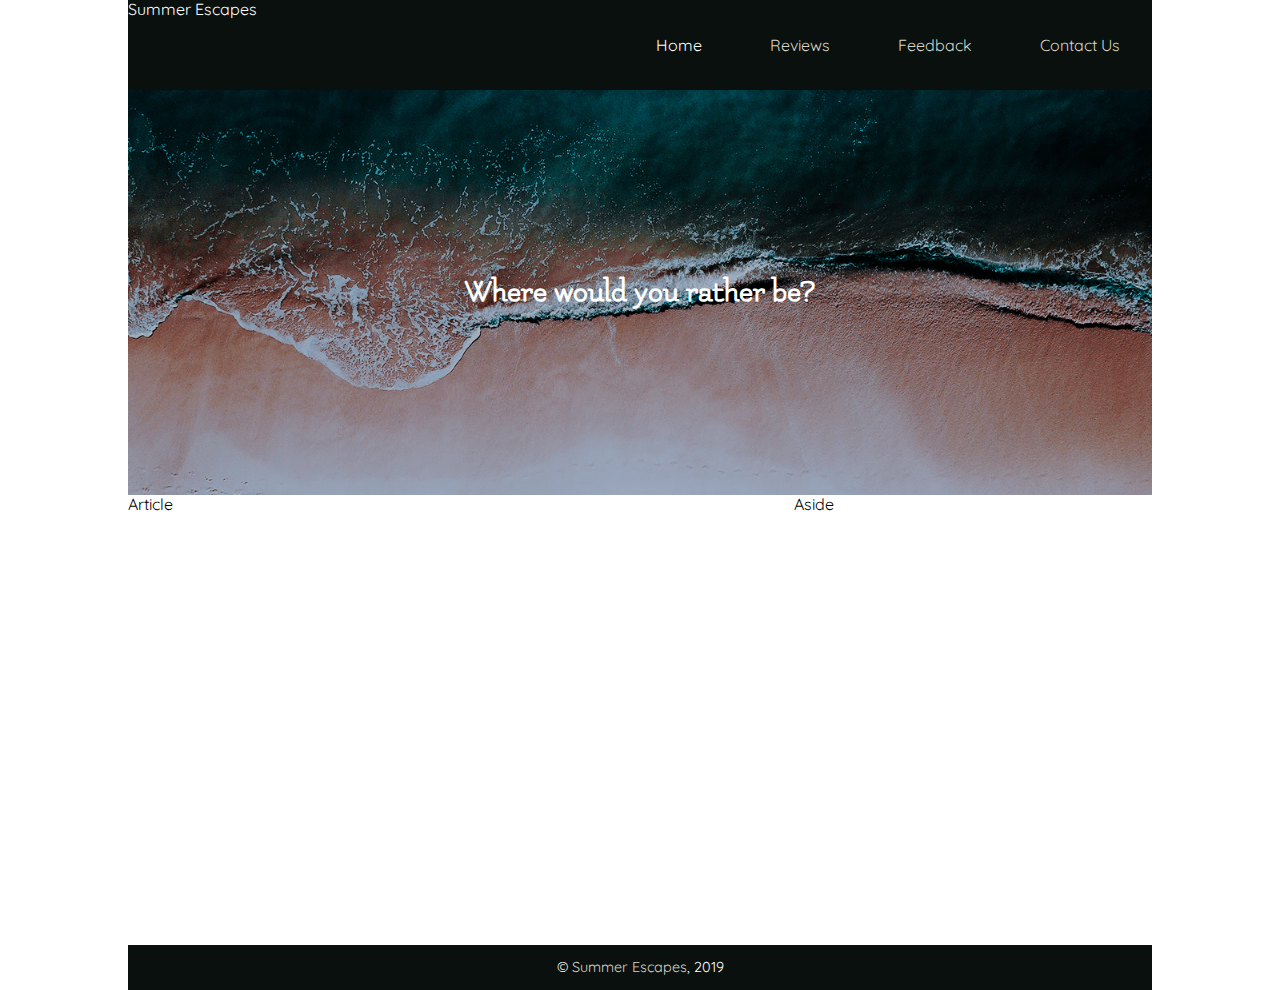
==== index.html @ 52bf052b "Updated index and css" ====
<!DOCTYPE html>
<html lang="en">
<head>
    <!-- Page Meta -->
    <meta charset="utf-8">
    <title>Summer Escapes</title>
    <meta name="description" content="">
    <meta name="author" content="">
    
    <!-- Mobile Meta -->
    <meta name="viewport" content="width=device-width, initial-scale=1">
    
    <!-- Font -->
    <link href="https://fonts.googleapis.com/css?family=Flamenco:300|Quicksand" rel="stylesheet">
    
    <!-- CSS -->
    <link rel="stylesheet" href="css/normalize.css">
    <link rel="stylesheet" href="css/style.css">
    
    <!-- Favicon -->
    <link rel="icon" type="image/png" href="images/favicon.png">
</head>
<body>
    <div id="container">
        <header>
            Summer Escapes
        </header>
        <nav class="justify">
            <ul>
                <li><a href="#" class="active">Home</a></li>
                <li><a href="#">Reviews</a></li>
                <li><a href="#">Feedback</a></li>
                <li><a href="#">Contact Us</a></li>
            </ul>
        </nav>
        <div id="hero" class="justify">
            <h1>Where would you rather be?</h1>
        </div>
        <section class="content">
            <article>
                Article
            </article>
            <aside>
                Aside
            </aside>
        </section>
        <footer>
            <p>© <a href="index.html">Summer Escapes</a>, 2019</p>
        </footer>
    </div>
</body>
</html>
---- css/style.css ----
/* Layout */

html, body {
    width: 100%;
    height: 100%;
    margin: 0;
    padding: 0;
    background-color: white; }

#container {
    position: relative;
    height: 100%;
    display: -webkit-box;
    display: -ms-flexbox;
    display: flex;
    -ms-flex-wrap: wrap;
    flex-wrap: wrap;
    margin: auto;
    padding: 0; }

header {
    height: 10%;
    -webkit-box-flex: 1;
    -ms-flex: 1 0 35%;
    flex: 1 0 35%;
    color: white;
    background-color: #0A100D; }

nav {
    height: 10%;
    display: -webkit-box;
    display: -ms-flexbox;
    display: flex;
    -webkit-box-flex: 1;
    -ms-flex: 1 0 65%;
    flex: 1 0 65%;
    font-size: 1em;
    text-align: right;
    background-color: #0A100D; }

nav ul li {
    display: -webkit-inline-box;
    display: -ms-inline-flexbox;
    display: inline-flex;
    margin: 0 2em; }

#hero {
    height: 45%;
    display: -webkit-box;
    display: -ms-flexbox;
    display: flex;
    -webkit-box-flex: 1;
    -ms-flex: 1 0 100%;
    flex: 1 0 100%;
    background-image: url(../images/hero.png);
    background-size: cover;
    background-position: center;
    text-align: center; }

#hero h1 {
    font-size: 2.0rem; }

.reviews, .content {
    height: 50%;
    display: -webkit-box;
    display: -ms-flexbox;
    display: flex;
    -ms-flex-wrap: wrap;
    flex-wrap: wrap;
    -webkit-box-flex: 0;
    -ms-flex: 0 0 100%;
    flex: 0 0 100%;
    margin: 0; }

article {
    flex: 1 0 65%;
    background-color: white; }

aside {
    flex: 1 0 35%;
    background-color: #white; }

footer {
    flex: 0 0 100%;
    font-size: 0.9em;
    text-align: center;
    color: white;
    background-color: #0A100D; }

/*  Class to justify text elements on some Flexbox children */

.justify {
    -webkit-box-orient: vertical;
    -webkit-box-direction: normal;
    -ms-flex-direction: column;
    flex-direction: column;
    -webkit-box-pack: center;
    -ms-flex-pack: center;
    justify-content: center; }

/* Responsive CSS */

@media (min-width: 550px) {
    #container {
        width: 80%; }}
@media (max-width: 550px) {
    #container {
        width: 100%; }
    header {
        -webkit-box-flex: 0;
        -ms-flex: 0 0 100%;
        flex: 0 0 100%; }
    nav {
        -webkit-box-flex: 0;
        -ms-flex: 0 0 100%;
        flex: 0 0 100%;
        text-align: center; }
    nav ul li { 
        display: block; }
    article {
        flex: 0 0 100%; }
    aside {
        flex: 0 0 100%; }}

/* Typography */

body { font-family: "Quicksand", "HelveticaNeue", "Helvetica Neue", "Helvetica", Arial, sans-serif; }

h1, h2, h3, h4, h5, h6 {
    font-family: "Flamenco";
    color: white; }

/* Links */

a { color: #D6D5C9; text-decoration: none; }
a:hover { color: #B9BAA3; }

.active { color: #FFF; } /* class for active links */

/* Lists */

ul { list-style: none; margin: 0; padding: 0; }

/* Media Queries */

@media (min-width: 550px) {} /* Tablet & Screen */ 
@media (max-width: 550px) {} /* Mobile Devices */
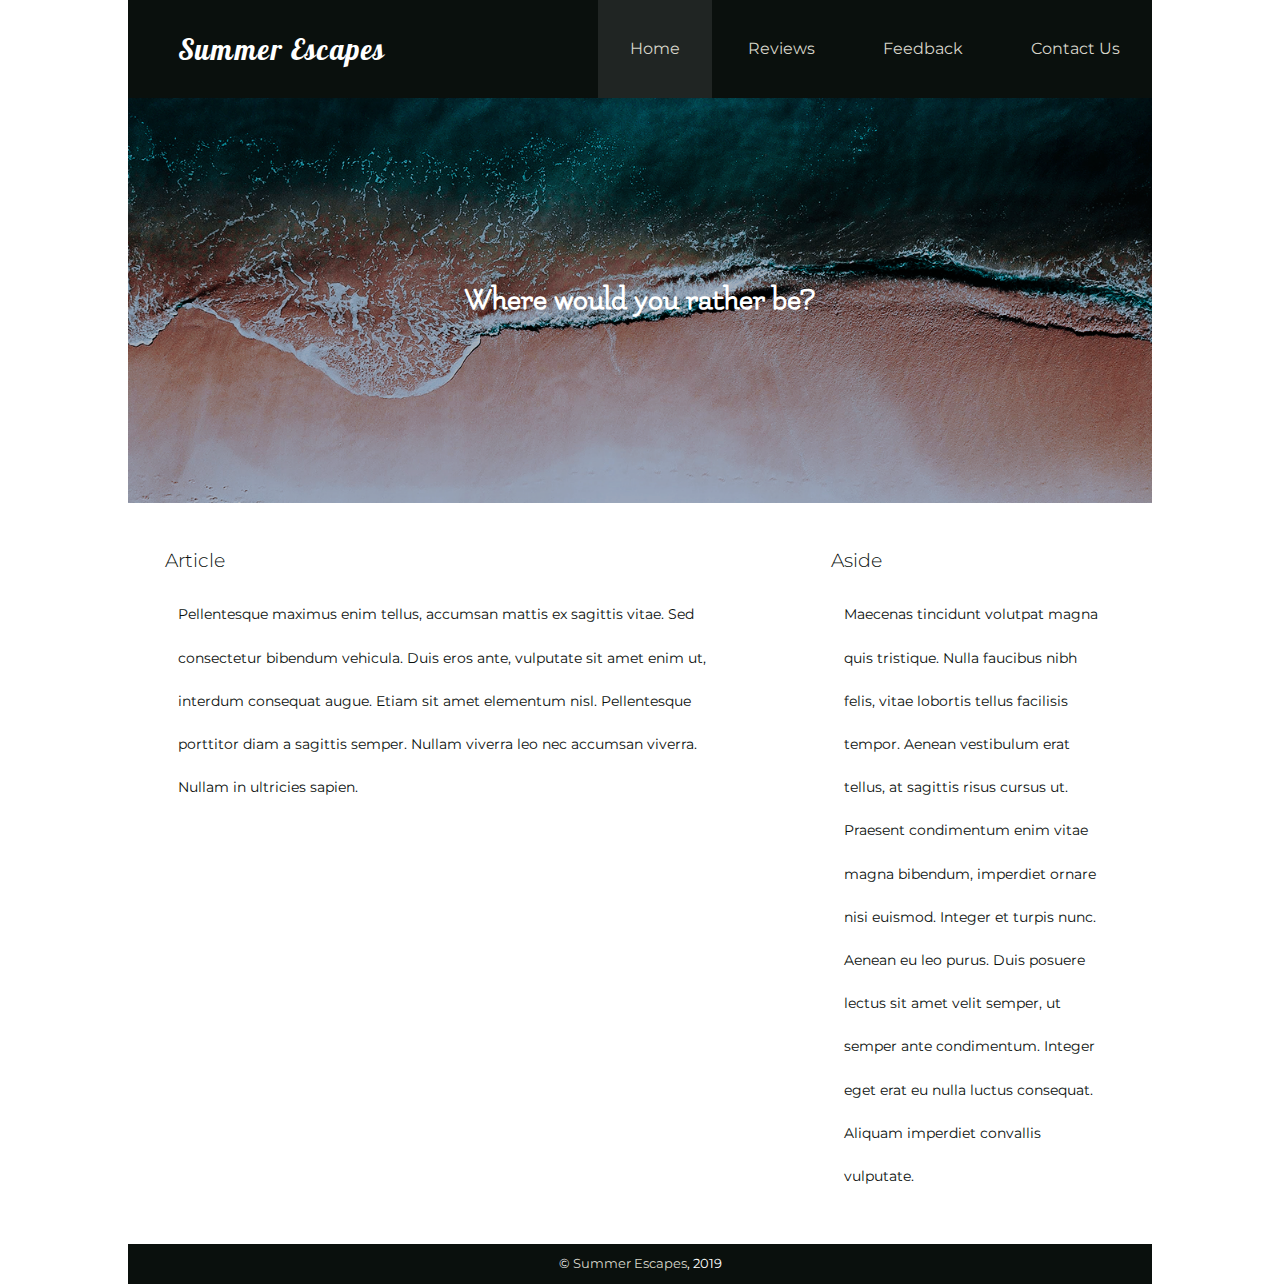
==== commit 70d8fc05: "Styling changes, lorem ipsum, fixes/cleaning" ====
--- a/index.html
+++ b/index.html
@@ -11,7 +11,7 @@
     <meta name="viewport" content="width=device-width, initial-scale=1">
     
     <!-- Font -->
-    <link href="https://fonts.googleapis.com/css?family=Flamenco:300|Quicksand" rel="stylesheet">
+    <link href="https://fonts.googleapis.com/css?family=Lobster|Flamenco:300|Montserrat" rel="stylesheet">
     
     <!-- CSS -->
     <link rel="stylesheet" href="css/normalize.css">
@@ -22,15 +22,15 @@
 </head>
 <body>
     <div id="container">
-        <header>
-            Summer Escapes
+        <header class="justify">
+            <h1>Summer Escapes</h1>
         </header>
         <nav class="justify">
             <ul>
-                <li><a href="#" class="active">Home</a></li>
-                <li><a href="#">Reviews</a></li>
-                <li><a href="#">Feedback</a></li>
-                <li><a href="#">Contact Us</a></li>
+                <li class="active justify"><a href="#">Home</a></li>
+                <li class="justify"><a href="#">Reviews</a></li>
+                <li class="justify"><a href="#">Feedback</a></li>
+                <li class="justify"><a href="#">Contact Us</a></li>
             </ul>
         </nav>
         <div id="hero" class="justify">
@@ -38,10 +38,12 @@
         </div>
         <section class="content">
             <article>
-                Article
+                <h3>Article</h3>
+                <p>Pellentesque maximus enim tellus, accumsan mattis ex sagittis vitae. Sed consectetur bibendum vehicula. Duis eros ante, vulputate sit amet enim ut, interdum consequat augue. Etiam sit amet elementum nisl. Pellentesque porttitor diam a sagittis semper. Nullam viverra leo nec accumsan viverra. Nullam in ultricies sapien.</p>
             </article>
             <aside>
-                Aside
+                <h3>Aside</h3>
+                <p>Maecenas tincidunt volutpat magna quis tristique. Nulla faucibus nibh felis, vitae lobortis tellus facilisis tempor. Aenean vestibulum erat tellus, at sagittis risus cursus ut. Praesent condimentum enim vitae magna bibendum, imperdiet ornare nisi euismod. Integer et turpis nunc. Aenean eu leo purus. Duis posuere lectus sit amet velit semper, ut semper ante condimentum. Integer eget erat eu nulla luctus consequat. Aliquam imperdiet convallis vulputate.</p>
             </aside>
         </section>
         <footer>
--- a/css/style.css
+++ b/css/style.css
@@ -19,21 +19,30 @@
     padding: 0; }
 
 header {
-    height: 10%;
-    -webkit-box-flex: 1;
-    -ms-flex: 1 0 35%;
-    flex: 1 0 35%;
-    color: white;
-    background-color: #0A100D; }
-
-nav {
-    height: 10%;
     display: -webkit-box;
     display: -ms-flexbox;
     display: flex;
     -webkit-box-flex: 1;
-    -ms-flex: 1 0 65%;
-    flex: 1 0 65%;
+    -ms-flex: 1 0 30%;
+    flex: 1 0 30%;
+    text-align: center;
+    background-color: #0A100D; }
+
+header h1 {
+    font-family: "Lobster";
+    font-size: 1.8em;
+    letter-spacing: 0.05em;
+    color: #FFF;
+    margin: 0 1em; }
+
+nav {
+    height: auto;
+    display: -webkit-box;
+    display: -ms-flexbox;
+    display: flex;
+    -webkit-box-flex: 1;
+    -ms-flex: 1 0 70%;
+    flex: 1 0 70%;
     font-size: 1em;
     text-align: right;
     background-color: #0A100D; }
@@ -42,7 +51,7 @@
     display: -webkit-inline-box;
     display: -ms-inline-flexbox;
     display: inline-flex;
-    margin: 0 2em; }
+    padding: 2.5em 2em; }
 
 #hero {
     height: 45%;
@@ -58,10 +67,13 @@
     text-align: center; }
 
 #hero h1 {
-    font-size: 2.0rem; }
+    font-family: "Flamenco";
+    font-size: 2.0em;
+    font-weight: bold;
+    color: white; }
 
 .reviews, .content {
-    height: 50%;
+    height: auto;
     display: -webkit-box;
     display: -ms-flexbox;
     display: flex;
@@ -70,24 +82,40 @@
     -webkit-box-flex: 0;
     -ms-flex: 0 0 100%;
     flex: 0 0 100%;
-    margin: 0; }
+    margin-bottom: 1.5em;
+    color: #0A100D; }
+
+section h3 {
+    color: #0A100D;
+    margin: 2.5em 2em 0 2em;
+    line-height: auto; }
 
 article {
     flex: 1 0 65%;
     background-color: white; }
 
+article p {
+    font-size: 0.9em;
+    margin: 1.5em 3.5em;
+    line-height: 3em; }
+
 aside {
     flex: 1 0 35%;
-    background-color: #white; }
+    background-color: white; }
+
+aside p {
+    font-size: 0.9em;
+    margin: 1.5em 3.5em;
+    line-height: 3em; }
 
 footer {
     flex: 0 0 100%;
-    font-size: 0.9em;
+    font-size: 0.8em;
     text-align: center;
     color: white;
     background-color: #0A100D; }
 
-/*  Class to justify text elements on some Flexbox children */
+/*  Classes to fix text elements on some Flexbox items */
 
 .justify {
     -webkit-box-orient: vertical;
@@ -99,24 +127,36 @@
     justify-content: center; }
 
 /* Responsive CSS */
-
+/* For Screen and Tablet */
 @media (min-width: 550px) {
     #container {
         width: 80%; }}
+/* For Mobile Devices */
 @media (max-width: 550px) {
     #container {
-        width: 100%; }
+        width: 100%;}
     header {
-        -webkit-box-flex: 0;
+        height: auto;
+        -webkit-box-flex: 1;
         -ms-flex: 0 0 100%;
         flex: 0 0 100%; }
+    header h1 {
+        margin: 1.5em 0; }
     nav {
-        -webkit-box-flex: 0;
-        -ms-flex: 0 0 100%;
-        flex: 0 0 100%;
+        height: auto;
+        -webkit-box-flex: 1;
+        -ms-flex: 1 0 100%;
+        flex: 1 0 100%;
         text-align: center; }
-    nav ul li { 
-        display: block; }
+    nav ul li {
+        display: -webkit-box;
+        display: -ms-flexbox;
+        display: flex;
+        padding: 1.25em 2em; }
+    #hero {
+        height: 25%; }
+    #hero h1 {
+        font-size: 2em; }
     article {
         flex: 0 0 100%; }
     aside {
@@ -124,18 +164,15 @@
 
 /* Typography */
 
-body { font-family: "Quicksand", "HelveticaNeue", "Helvetica Neue", "Helvetica", Arial, sans-serif; }
-
-h1, h2, h3, h4, h5, h6 {
-    font-family: "Flamenco";
-    color: white; }
+body { font-family: "Montserrat", "HelveticaNeue", "Helvetica Neue", "Helvetica", Arial, sans-serif; color: white; font-size: 1em; }
+h1, h2, h3, h4, h5, h6 { font-weight: 300; color: white; }
 
 /* Links */
 
 a { color: #D6D5C9; text-decoration: none; }
 a:hover { color: #B9BAA3; }
 
-.active { color: #FFF; } /* class for active links */
+.active { color: #FFF; background-color: #202523; } /* class for active links */
 
 /* Lists */
 
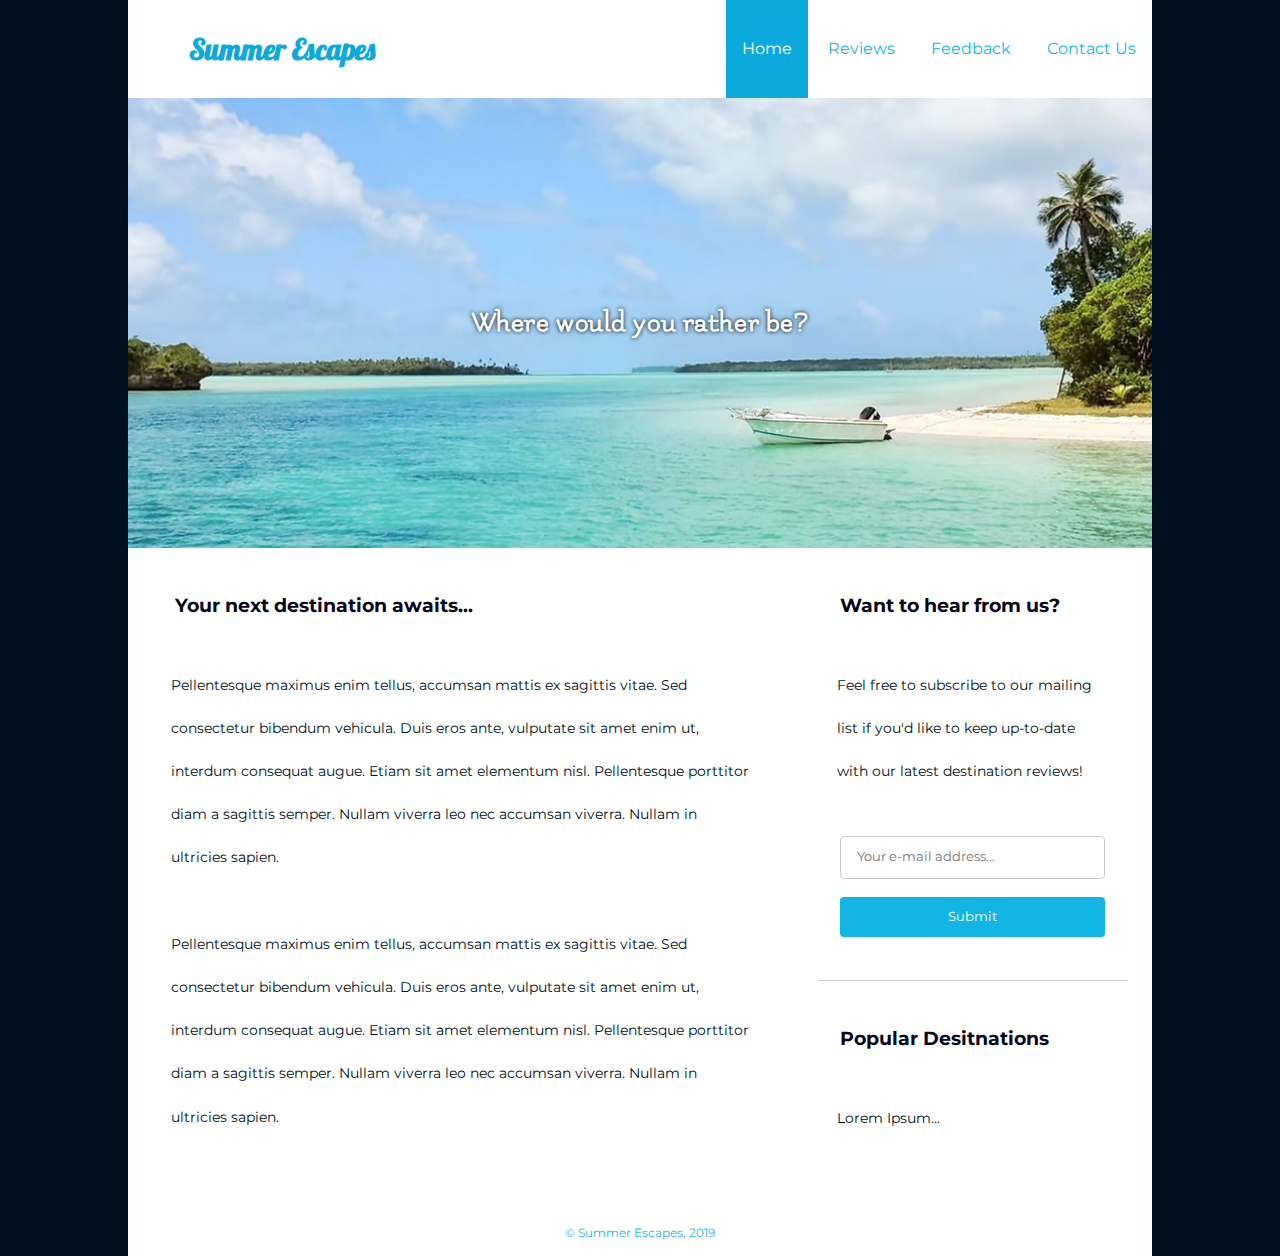
==== commit 3c3c2a87: "Additional changes to index.html, styling, media queries" ====
--- a/index.html
+++ b/index.html
@@ -11,7 +11,8 @@
     <meta name="viewport" content="width=device-width, initial-scale=1">
     
     <!-- Font -->
-    <link href="https://fonts.googleapis.com/css?family=Lobster|Flamenco:300|Montserrat" rel="stylesheet">
+    <link rel="stylesheet" href="https://fonts.googleapis.com/css?family=Lobster|Flamenco:300|Montserrat">
+    <link rel="stylesheet" href="https://use.fontawesome.com/releases/v5.7.1/css/all.css" integrity="sha384-fnmOCqbTlWIlj8LyTjo7mOUStjsKC4pOpQbqyi7RrhN7udi9RwhKkMHpvLbHG9Sr" crossorigin="anonymous">
     
     <!-- CSS -->
     <link rel="stylesheet" href="css/normalize.css">
@@ -25,29 +26,55 @@
         <header class="justify">
             <h1>Summer Escapes</h1>
         </header>
-        <nav class="justify">
+        <nav class="display justify">
             <ul>
-                <li class="active justify"><a href="#">Home</a></li>
+                <li class="active justify"><a class="active" href="#">Home</a></li>
                 <li class="justify"><a href="#">Reviews</a></li>
                 <li class="justify"><a href="#">Feedback</a></li>
                 <li class="justify"><a href="#">Contact Us</a></li>
             </ul>
         </nav>
-        <div id="hero" class="justify">
+        <div id="hero" class="display justify">
             <h1>Where would you rather be?</h1>
         </div>
-        <section class="content">
+        <section class="display content">
             <article>
-                <h3>Article</h3>
-                <p>Pellentesque maximus enim tellus, accumsan mattis ex sagittis vitae. Sed consectetur bibendum vehicula. Duis eros ante, vulputate sit amet enim ut, interdum consequat augue. Etiam sit amet elementum nisl. Pellentesque porttitor diam a sagittis semper. Nullam viverra leo nec accumsan viverra. Nullam in ultricies sapien.</p>
+                <h3>Your next destination awaits...</h3>
+                <p>
+                    Pellentesque maximus enim tellus, accumsan mattis ex sagittis vitae. Sed consectetur bibendum vehicula. Duis eros ante, vulputate sit amet enim ut, interdum consequat augue. Etiam sit amet elementum nisl. Pellentesque porttitor diam a sagittis semper. Nullam viverra leo nec accumsan viverra. Nullam in ultricies sapien.
+                </p>
+                <p>
+                    Pellentesque maximus enim tellus, accumsan mattis ex sagittis vitae. Sed consectetur bibendum vehicula. Duis eros ante, vulputate sit amet enim ut, interdum consequat augue. Etiam sit amet elementum nisl. Pellentesque porttitor diam a sagittis semper. Nullam viverra leo nec accumsan viverra. Nullam in ultricies sapien.
+                </p>
             </article>
             <aside>
-                <h3>Aside</h3>
-                <p>Maecenas tincidunt volutpat magna quis tristique. Nulla faucibus nibh felis, vitae lobortis tellus facilisis tempor. Aenean vestibulum erat tellus, at sagittis risus cursus ut. Praesent condimentum enim vitae magna bibendum, imperdiet ornare nisi euismod. Integer et turpis nunc. Aenean eu leo purus. Duis posuere lectus sit amet velit semper, ut semper ante condimentum. Integer eget erat eu nulla luctus consequat. Aliquam imperdiet convallis vulputate.</p>
+                <h3>Want to hear from us?</h3>
+                <p>
+                   Feel free to subscribe to our mailing list if you'd like to keep up-to-date with our latest destination reviews! <i class="fas fa-heart"></i>
+                </p>
+                <p>
+                    <form>
+                        <input type="text" name="email" placeholder="Your e-mail address...">
+                        <br><br>
+                        <input type="submit" value="Submit">
+                    </form>
+                </p>
+                <hr>
+                <h3>Popular Desitnations</h3>
+                <p>
+                    Lorem Ipsum...
+                </p>
             </aside>
         </section>
         <footer>
-            <p>© <a href="index.html">Summer Escapes</a>, 2019</p>
+            <p>
+                <a href="mailto:"><i class="fas fa-envelope"></i></a>
+                <a href="https://www.facebook.com"><i class="fab fa-facebook"></i></a>
+                <a href="https://www.instagram.com"><i class="fab fa-instagram"></i></a>
+            </p>
+            <p>
+                © <a href="index.html">Summer Escapes</a>, 2019
+            </p>
         </footer>
     </div>
 </body>
--- a/css/style.css
+++ b/css/style.css
@@ -5,7 +5,7 @@
     height: 100%;
     margin: 0;
     padding: 0;
-    background-color: white; }
+    background-color: #001021; }
 
 #container {
     position: relative;
@@ -26,96 +26,121 @@
     -ms-flex: 1 0 30%;
     flex: 1 0 30%;
     text-align: center;
-    background-color: #0A100D; }
+    background-color: white; }
 
 header h1 {
     font-family: "Lobster";
-    font-size: 1.8em;
-    letter-spacing: 0.05em;
-    color: #FFF;
-    margin: 0 1em; }
+    font-size: 1.8em; }
 
 nav {
     height: auto;
-    display: -webkit-box;
-    display: -ms-flexbox;
-    display: flex;
     -webkit-box-flex: 1;
     -ms-flex: 1 0 70%;
     flex: 1 0 70%;
     font-size: 1em;
     text-align: right;
-    background-color: #0A100D; }
+    background-color: white; }
 
 nav ul li {
     display: -webkit-inline-box;
     display: -ms-inline-flexbox;
     display: inline-flex;
-    padding: 2.5em 2em; }
+    padding: 2.5em 1em; }
 
 #hero {
-    height: 45%;
-    display: -webkit-box;
-    display: -ms-flexbox;
-    display: flex;
+    height: 50%;
     -webkit-box-flex: 1;
     -ms-flex: 1 0 100%;
     flex: 1 0 100%;
     background-image: url(../images/hero.png);
+    background-attachment: fixed;
     background-size: cover;
-    background-position: center;
+    background-repeat: no-repeat;
+    background-position: bottom;
     text-align: center; }
 
 #hero h1 {
     font-family: "Flamenco";
-    font-size: 2.0em;
+    font-size: 1.8em;
+    letter-spacing: 0.02em;
+    text-shadow: 0 0 4px #000;
     font-weight: bold;
     color: white; }
 
 .reviews, .content {
     height: auto;
-    display: -webkit-box;
-    display: -ms-flexbox;
-    display: flex;
     -ms-flex-wrap: wrap;
     flex-wrap: wrap;
     -webkit-box-flex: 0;
     -ms-flex: 0 0 100%;
-    flex: 0 0 100%;
-    margin-bottom: 1.5em;
-    color: #0A100D; }
+    flex: 0 0 100%; }
 
 section h3 {
-    color: #0A100D;
-    margin: 2.5em 2em 0 2em;
-    line-height: auto; }
+    color: #050517;
+    margin: 2.5em; }
+
+section p {
+    margin: 3em; }
 
 article {
     flex: 1 0 65%;
     background-color: white; }
 
-article p {
-    font-size: 0.9em;
-    margin: 1.5em 3.5em;
-    line-height: 3em; }
-
 aside {
     flex: 1 0 35%;
     background-color: white; }
-
-aside p {
-    font-size: 0.9em;
-    margin: 1.5em 3.5em;
-    line-height: 3em; }
 
 footer {
     flex: 0 0 100%;
     font-size: 0.8em;
     text-align: center;
+    background-color: white; }
+footer p {
+    margin: 2em 0;
+    line-height: 0;
+    color: #11B5E4; }
+footer p i {
+    font-size: 2em;
+    margin: 0 0.3em; }
+
+/* Forms */
+
+form {
+    margin: 0 2em 1.5em 2em; }
+
+input[type=text], select {
+    width: 90%;
+    -webkit-box-sizing:border-box;
+    box-sizing:border-box;
+    padding: 1em 1.2em;
+    margin: 0 5%;
+    border: 1px solid #CCC;
+    border-radius: 4px;
+    font-family: "Montserrat";
+    font-size: 0.8em; }
+
+input[type=submit] {
+    width: 90%;
+    padding: 1em 1.2em;
+    margin: 0 5%;
     color: white;
-    background-color: #0A100D; }
+    background-color: #11B5E4;
+    border: none;
+    border-radius: 4px;
+    font-family: "Montserrat";
+    font-size: 0.8em;
+    transition: .20s ease; }
+
+input[type=submit]:hover {
+    background-color: #1481BA;
+    cursor: pointer; }
 
 /*  Classes to fix text elements on some Flexbox items */
+
+.display {
+    display: -webkit-box;
+    display: -ms-flexbox;
+    display: flex; }
 
 .justify {
     -webkit-box-orient: vertical;
@@ -128,11 +153,11 @@
 
 /* Responsive CSS */
 /* For Screen and Tablet */
-@media (min-width: 550px) {
+@media (min-width: 768px) {
     #container {
         width: 80%; }}
 /* For Mobile Devices */
-@media (max-width: 550px) {
+@media (max-width: 768px) {
     #container {
         width: 100%;}
     header {
@@ -164,21 +189,30 @@
 
 /* Typography */
 
-body { font-family: "Montserrat", "HelveticaNeue", "Helvetica Neue", "Helvetica", Arial, sans-serif; color: white; font-size: 1em; }
-h1, h2, h3, h4, h5, h6 { font-weight: 300; color: white; }
+body { font-family: "Montserrat", "HelveticaNeue", "Helvetica Neue", "Helvetica", Arial, sans-serif; color: #050517; font-size: 1em; }
+h1, h2, h3, h4, h5, h6 { font-weight: bold; color: #0CAADC; }
+p { font-size: 0.9em; margin: 1.5em 0; line-height: 3em; color: #001021; }
 
 /* Links */
 
-a { color: #D6D5C9; text-decoration: none; }
-a:hover { color: #B9BAA3; }
-
-.active { color: #FFF; background-color: #202523; } /* class for active links */
+a { color: #11B5E4; text-decoration: none; transition: .20s ease; }
+a:hover { color: #1481BA; }
+a.active { color: #FFF; }
+
+.active { background-color: #0CAADC; } /* class for active links */
 
 /* Lists */
 
 ul { list-style: none; margin: 0; padding: 0; }
 
+/* Misc */
+
+hr {
+    margin: 1.5em 1.5em 0 1.5em;
+    border-width: 0;
+    border-top: 1px solid #CCC; }
+
 /* Media Queries */
 
-@media (min-width: 550px) {} /* Tablet & Screen */ 
-@media (max-width: 550px) {} /* Mobile Devices */+@media (min-width: 768px) {} /* Tablet & Screen */ 
+@media (max-width: 768px) {} /* Mobile Devices */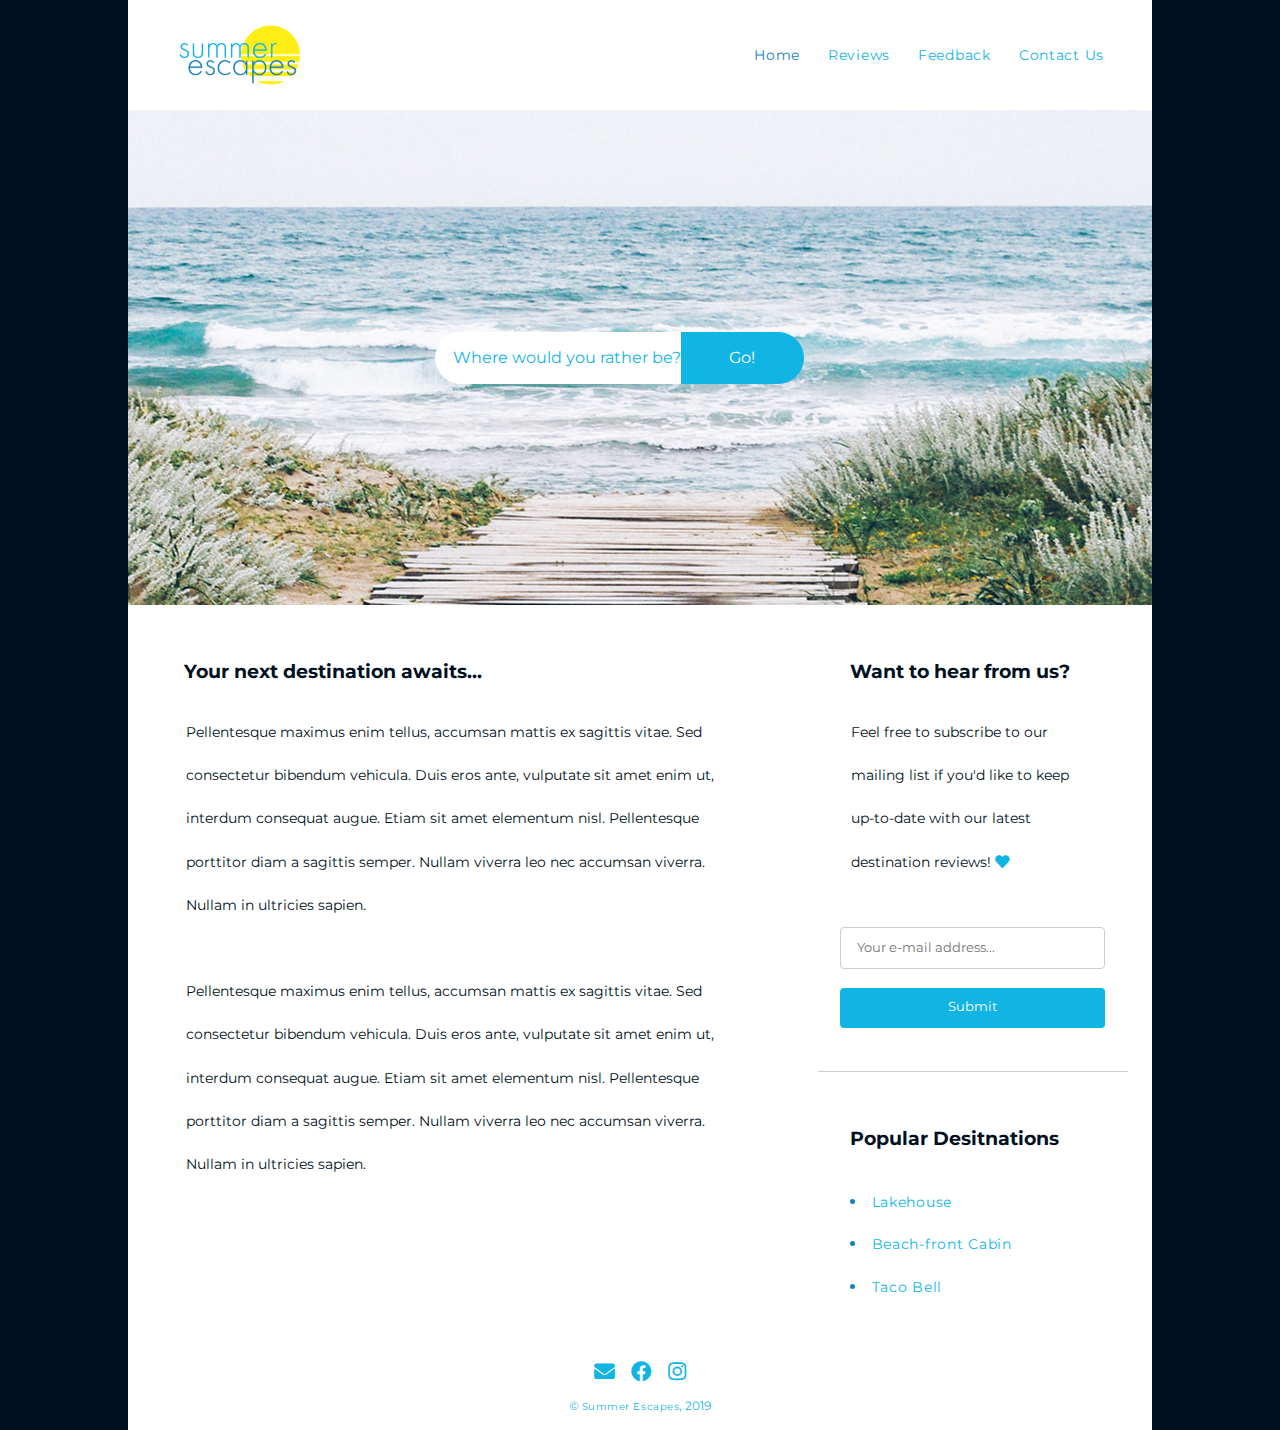
==== commit 89434c2c: "Search bar hero, heavy styling changes" ====
--- a/index.html
+++ b/index.html
@@ -12,7 +12,7 @@
     
     <!-- Font -->
     <link rel="stylesheet" href="https://fonts.googleapis.com/css?family=Lobster|Flamenco:300|Montserrat">
-    <link rel="stylesheet" href="https://use.fontawesome.com/releases/v5.7.1/css/all.css" integrity="sha384-fnmOCqbTlWIlj8LyTjo7mOUStjsKC4pOpQbqyi7RrhN7udi9RwhKkMHpvLbHG9Sr" crossorigin="anonymous">
+    <link rel="stylesheet" href="https://use.fontawesome.com/releases/v5.7.1/css/all.css">
     
     <!-- CSS -->
     <link rel="stylesheet" href="css/normalize.css">
@@ -24,9 +24,9 @@
 <body>
     <div id="container">
         <header class="justify">
-            <h1>Summer Escapes</h1>
+            <img src="images/summer-escapes-logo.png">
         </header>
-        <nav class="display justify">
+        <nav class="flex justify">
             <ul>
                 <li class="active justify"><a class="active" href="#">Home</a></li>
                 <li class="justify"><a href="#">Reviews</a></li>
@@ -34,10 +34,13 @@
                 <li class="justify"><a href="#">Contact Us</a></li>
             </ul>
         </nav>
-        <div id="hero" class="display justify">
-            <h1>Where would you rather be?</h1>
+        <div id="hero" class="flex justify">
+            <form>
+                <input type="text" placeholder="Where would you rather be?" onfocus="this.placeholder =''" onfocusout="this.placeholder = 'Where would you rather be?'">
+                <input type="submit" value="Go!" action="/index.html">
+            </form>
         </div>
-        <section class="display content">
+        <section class="flex content">
             <article>
                 <h3>Your next destination awaits...</h3>
                 <p>
@@ -51,8 +54,6 @@
                 <h3>Want to hear from us?</h3>
                 <p>
                    Feel free to subscribe to our mailing list if you'd like to keep up-to-date with our latest destination reviews! <i class="fas fa-heart"></i>
-                </p>
-                <p>
                     <form>
                         <input type="text" name="email" placeholder="Your e-mail address...">
                         <br><br>
@@ -62,7 +63,11 @@
                 <hr>
                 <h3>Popular Desitnations</h3>
                 <p>
-                    Lorem Ipsum...
+                    <ul>
+                        <li><a href="#">Lakehouse</a></li>
+                        <li><a href="#">Beach-front Cabin</a></li>
+                        <li><a href="#">Taco Bell</a></li>
+                    </ul>
                 </p>
             </aside>
         </section>
--- a/css/style.css
+++ b/css/style.css
@@ -1,4 +1,4 @@
-/* Layout */
+/* Basics */
 
 html, body {
     width: 100%;
@@ -18,37 +18,47 @@
     margin: auto;
     padding: 0; }
 
+/* Header */
+
 header {
     display: -webkit-box;
     display: -ms-flexbox;
     display: flex;
     -webkit-box-flex: 1;
-    -ms-flex: 1 0 30%;
-    flex: 1 0 30%;
+    -ms-flex: 1 0 25%;
+    flex: 1 0 25%;
     text-align: center;
     background-color: white; }
 
-header h1 {
-    font-family: "Lobster";
-    font-size: 1.8em; }
+header img {
+    width: 50%;
+    height: auto;
+    margin: 1.5em 3em; }
+
+/* Navigation */
 
 nav {
-    height: auto;
-    -webkit-box-flex: 1;
-    -ms-flex: 1 0 70%;
-    flex: 1 0 70%;
+    -webkit-box-flex: 1;
+    -ms-flex: 1 0 75%;
+    flex: 1 0 75%;
     font-size: 1em;
     text-align: right;
     background-color: white; }
+
+nav ul {
+    list-style: none;
+    margin-right: 1.5em; }
 
 nav ul li {
     display: -webkit-inline-box;
     display: -ms-inline-flexbox;
     display: inline-flex;
-    padding: 2.5em 1em; }
+    margin-right: 1.5em; }
+
+/* Hero */
 
 #hero {
-    height: 50%;
+    height: 55%;
     -webkit-box-flex: 1;
     -ms-flex: 1 0 100%;
     flex: 1 0 100%;
@@ -59,13 +69,62 @@
     background-position: bottom;
     text-align: center; }
 
-#hero h1 {
-    font-family: "Flamenco";
-    font-size: 1.8em;
-    letter-spacing: 0.02em;
-    text-shadow: 0 0 4px #000;
-    font-weight: bold;
-    color: white; }
+#hero form {
+    margin: 0 0 0 30%;
+    width: 60%;
+    font-family: "Montserrat";
+    font-size: 1em; }
+
+#hero input[type=text] {
+    -webkit-box-sizing:border-box;
+    box-sizing:border-box;
+    float: left;
+    padding: 1em 0 1em 1em;
+    width: 40%;
+    border: 0 solid white;
+    border-width: 1px 0 1px 1px;
+    border-radius: 32px 0 0 32px;
+    color: #1481BA;
+    text-align: center; }
+
+#hero input::placeholder {
+    color: #11B5E4; }
+
+#hero input[type=text]:focus {
+    outline: none; }
+
+#hero input[type=submit] {
+    float: left;
+    width: 20%;
+    padding: 1em 0;
+    border: 0 solid #11B5E4;
+    border-width: 1px 1px 1px 0;
+    border-radius: 0 32px 32px 0;
+    color: white;
+    background-color: #11B5E4;
+    transition: .20s ease; }
+
+#hero input[type=submit]:hover {
+    border-color: #1481BA;
+    background-color: #1481BA;
+    cursor: pointer; }
+
+/* Section, Article, Aside */
+
+section h3 {
+    color: #001021;
+    margin: 3em 3em 1.5em 3em; }
+
+section p {
+    margin: 0 4em 3em 4em; }
+
+section ul {
+    list-style-position: inside;
+    margin: 0 3.5em; }
+
+section ul li {
+    color: #1481BA;
+    margin: 1.5em 0; }
 
 .reviews, .content {
     height: auto;
@@ -75,13 +134,6 @@
     -ms-flex: 0 0 100%;
     flex: 0 0 100%; }
 
-section h3 {
-    color: #050517;
-    margin: 2.5em; }
-
-section p {
-    margin: 3em; }
-
 article {
     flex: 1 0 65%;
     background-color: white; }
@@ -89,26 +141,33 @@
 aside {
     flex: 1 0 35%;
     background-color: white; }
+
+aside i {
+    color: #11B5E4; }
+
+/* Footer */
 
 footer {
     flex: 0 0 100%;
     font-size: 0.8em;
     text-align: center;
     background-color: white; }
+
 footer p {
     margin: 2em 0;
     line-height: 0;
     color: #11B5E4; }
+
 footer p i {
     font-size: 2em;
     margin: 0 0.3em; }
 
 /* Forms */
 
-form {
+hero form, aside form {
     margin: 0 2em 1.5em 2em; }
 
-input[type=text], select {
+aside input[type=text] {
     width: 90%;
     -webkit-box-sizing:border-box;
     box-sizing:border-box;
@@ -119,7 +178,7 @@
     font-family: "Montserrat";
     font-size: 0.8em; }
 
-input[type=submit] {
+aside input[type=submit] {
     width: 90%;
     padding: 1em 1.2em;
     margin: 0 5%;
@@ -131,16 +190,24 @@
     font-size: 0.8em;
     transition: .20s ease; }
 
-input[type=submit]:hover {
+aside input[type=submit]:hover {
     background-color: #1481BA;
     cursor: pointer; }
 
+aside input[type=text]:focus {
+    outline: none; }
+
 /*  Classes to fix text elements on some Flexbox items */
 
-.display {
+.flex {
     display: -webkit-box;
     display: -ms-flexbox;
     display: flex; }
+
+.inline {
+    display: -webkit-inline-box;
+    display: -ms-inline-flexbox;
+    display: inline-flex; }
 
 .justify {
     -webkit-box-orient: vertical;
@@ -152,67 +219,123 @@
     justify-content: center; }
 
 /* Responsive CSS */
-/* For Screen and Tablet */
-@media (min-width: 768px) {
-    #container {
-        width: 80%; }}
-/* For Mobile Devices */
-@media (max-width: 768px) {
-    #container {
-        width: 100%;}
-    header {
-        height: auto;
-        -webkit-box-flex: 1;
-        -ms-flex: 0 0 100%;
-        flex: 0 0 100%; }
-    header h1 {
-        margin: 1.5em 0; }
-    nav {
-        height: auto;
-        -webkit-box-flex: 1;
-        -ms-flex: 1 0 100%;
-        flex: 1 0 100%;
-        text-align: center; }
-    nav ul li {
-        display: -webkit-box;
-        display: -ms-flexbox;
-        display: flex;
-        padding: 1.25em 2em; }
-    #hero {
-        height: 25%; }
-    #hero h1 {
-        font-size: 2em; }
-    article {
-        flex: 0 0 100%; }
-    aside {
-        flex: 0 0 100%; }}
+
+/* For Screen and Tablet */ @media (min-width: 800px) {
+    
+#container {
+    width: 80%; }}
+
+/* For Mobile Devices */ @media (max-width: 800px) {
+    
+#container {
+    width: 100%;}
+
+header {
+    height: auto;
+    -webkit-box-flex: 1;
+    -ms-flex: 0 0 100%;
+    flex: 0 0 100%; }
+
+header img {
+    max-width: 40%;
+    height: auto;
+    margin: 1.5em auto; } 
+
+nav {
+    height: auto;
+    -webkit-box-flex: 1;
+    -ms-flex: 1 0 100%;
+    flex: 1 0 100%;
+    text-align: center; }
+
+nav ul li {
+    display: -webkit-box;
+    display: -ms-flexbox;
+    display: flex;
+    padding: 1.5em 2em;
+    margin-right: 0; }
+
+#hero {
+    height: 30%; }
+
+#hero form {
+    margin: 0 10%;
+    width: 80%; }
+
+#hero input[type=text] {
+    float: none;
+    margin: 1em 0;
+    padding: 1em;
+    width: 100%;
+    font-size: 0.8em;
+    border: 0 solid white;
+    border-width: 1px 1px 1px 1px;
+    border-radius: 32px 32px 32px 32px; }
+
+#hero input[type=submit] {
+    float: none;
+    margin: 1em 0;
+    padding: 1em;
+    width: 100%;
+    font-size: 0.8em;
+    border: 0 solid #11B5E4;
+    border-width: 1px 1px 1px 1px;
+    border-radius: 32px 32px 32px 32px; }
+
+article {
+    flex: 0 0 100%; }
+
+aside {
+    flex: 0 0 100%; }}
 
 /* Typography */
 
-body { font-family: "Montserrat", "HelveticaNeue", "Helvetica Neue", "Helvetica", Arial, sans-serif; color: #050517; font-size: 1em; }
-h1, h2, h3, h4, h5, h6 { font-weight: bold; color: #0CAADC; }
-p { font-size: 0.9em; margin: 1.5em 0; line-height: 3em; color: #001021; }
+body { 
+    font-family: "Montserrat", "HelveticaNeue", "Helvetica Neue", "Helvetica", Arial, sans-serif;
+    color: #001021;
+    font-size: 1em; }
+
+h1, h2, h3, h4, h5, h6 { 
+    font-weight: bold;
+    color: #0CAADC; }
+
+p {
+    font-size: 0.9em;
+    line-height: 3em;
+    color: #001021; }
 
 /* Links */
 
-a { color: #11B5E4; text-decoration: none; transition: .20s ease; }
-a:hover { color: #1481BA; }
-a.active { color: #FFF; }
-
-.active { background-color: #0CAADC; } /* class for active links */
+a {
+    font-size: 0.9em;
+    color: #11B5E4;
+    text-decoration: none;
+    letter-spacing: 0.05em;
+    transition: .20s ease; }
+
+a:hover {
+    color: #1481BA; }
+
+a:active {
+    color: #1481BA; }
+
+.active {
+    color: #1481BA; }
 
 /* Lists */
 
-ul { list-style: none; margin: 0; padding: 0; }
+ul {
+    margin: 0;
+    padding: 0; }
 
 /* Misc */
 
 hr {
     margin: 1.5em 1.5em 0 1.5em;
     border-width: 0;
-    border-top: 1px solid #CCC; }
-
-/* Media Queries */
-
-@media (min-width: 768px) {} /* Tablet & Screen */ 
-@media (max-width: 768px) {} /* Mobile Devices */+    border-top: 1px solid #CCCCCC; }
+
+/* Media Queries - Reference */
+
+@media (min-width: 800px) {} /* Tablet & Screen */ 
+@media (max-width: 800px) {} /* Mobile Devices */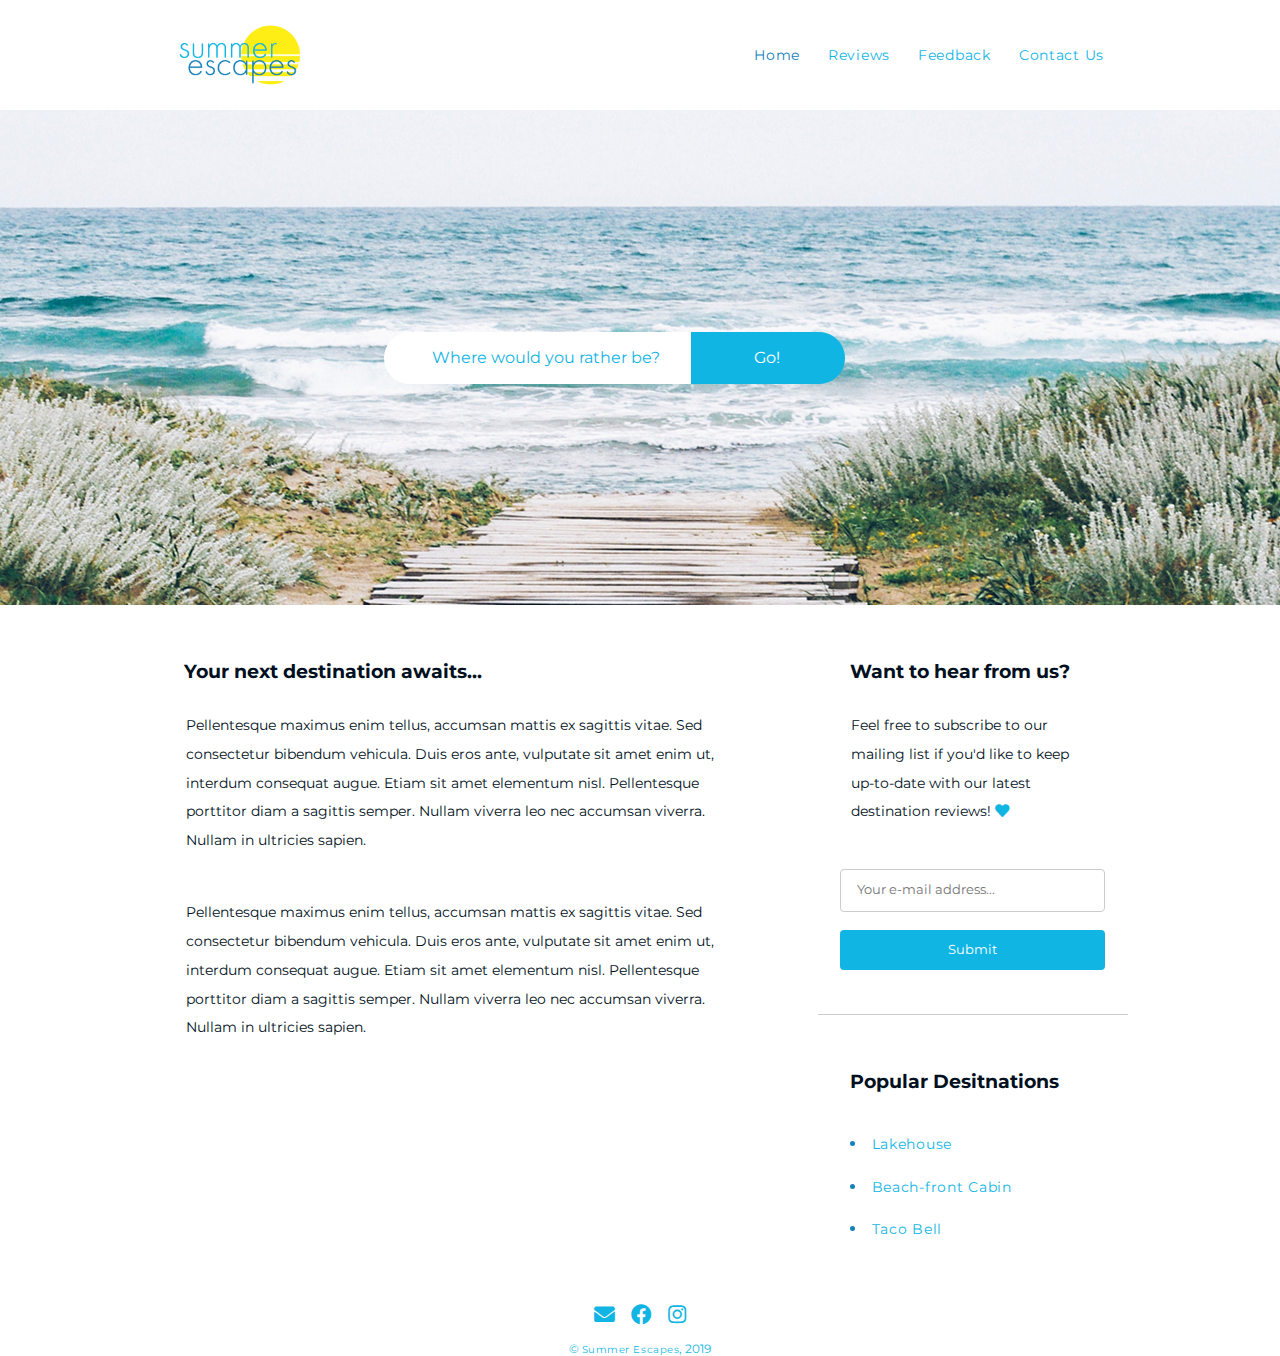
==== commit 88de5729: "Added a wrapper for full-hero" ====
--- a/index.html
+++ b/index.html
@@ -23,54 +23,58 @@
 </head>
 <body>
     <div id="container">
-        <header class="justify">
-            <img src="images/summer-escapes-logo.png">
-        </header>
-        <nav class="flex justify">
-            <ul>
-                <li class="active justify"><a class="active" href="#">Home</a></li>
-                <li class="justify"><a href="#">Reviews</a></li>
-                <li class="justify"><a href="#">Feedback</a></li>
-                <li class="justify"><a href="#">Contact Us</a></li>
-            </ul>
-        </nav>
+        <div class="wrapper">
+            <header class="justify">
+                <img src="images/summer-escapes-logo.png">
+            </header>
+            <nav class="flex justify">
+                <ul>
+                    <li class="active justify"><a class="active" href="#">Home</a></li>
+                    <li class="justify"><a href="#">Reviews</a></li>
+                    <li class="justify"><a href="#">Feedback</a></li>
+                    <li class="justify"><a href="#">Contact Us</a></li>
+                </ul>
+            </nav>
+        </div>
         <div id="hero" class="flex justify">
             <form>
                 <input type="text" placeholder="Where would you rather be?" onfocus="this.placeholder =''" onfocusout="this.placeholder = 'Where would you rather be?'">
                 <input type="submit" value="Go!" action="/index.html">
             </form>
         </div>
-        <section class="flex content">
-            <article>
-                <h3>Your next destination awaits...</h3>
-                <p>
-                    Pellentesque maximus enim tellus, accumsan mattis ex sagittis vitae. Sed consectetur bibendum vehicula. Duis eros ante, vulputate sit amet enim ut, interdum consequat augue. Etiam sit amet elementum nisl. Pellentesque porttitor diam a sagittis semper. Nullam viverra leo nec accumsan viverra. Nullam in ultricies sapien.
-                </p>
-                <p>
-                    Pellentesque maximus enim tellus, accumsan mattis ex sagittis vitae. Sed consectetur bibendum vehicula. Duis eros ante, vulputate sit amet enim ut, interdum consequat augue. Etiam sit amet elementum nisl. Pellentesque porttitor diam a sagittis semper. Nullam viverra leo nec accumsan viverra. Nullam in ultricies sapien.
-                </p>
-            </article>
-            <aside>
-                <h3>Want to hear from us?</h3>
-                <p>
-                   Feel free to subscribe to our mailing list if you'd like to keep up-to-date with our latest destination reviews! <i class="fas fa-heart"></i>
-                    <form>
-                        <input type="text" name="email" placeholder="Your e-mail address...">
-                        <br><br>
-                        <input type="submit" value="Submit">
-                    </form>
-                </p>
-                <hr>
-                <h3>Popular Desitnations</h3>
-                <p>
-                    <ul>
-                        <li><a href="#">Lakehouse</a></li>
-                        <li><a href="#">Beach-front Cabin</a></li>
-                        <li><a href="#">Taco Bell</a></li>
-                    </ul>
-                </p>
-            </aside>
-        </section>
+        <div class="wrapper">
+            <section class="flex content">
+                <article>
+                    <h3>Your next destination awaits...</h3>
+                    <p>
+                        Pellentesque maximus enim tellus, accumsan mattis ex sagittis vitae. Sed consectetur bibendum vehicula. Duis eros ante, vulputate sit amet enim ut, interdum consequat augue. Etiam sit amet elementum nisl. Pellentesque porttitor diam a sagittis semper. Nullam viverra leo nec accumsan viverra. Nullam in ultricies sapien.
+                    </p>
+                    <p>
+                        Pellentesque maximus enim tellus, accumsan mattis ex sagittis vitae. Sed consectetur bibendum vehicula. Duis eros ante, vulputate sit amet enim ut, interdum consequat augue. Etiam sit amet elementum nisl. Pellentesque porttitor diam a sagittis semper. Nullam viverra leo nec accumsan viverra. Nullam in ultricies sapien.
+                    </p>
+                </article>
+                <aside>
+                    <h3>Want to hear from us?</h3>
+                    <p>
+                       Feel free to subscribe to our mailing list if you'd like to keep up-to-date with our latest destination reviews! <i class="fas fa-heart"></i>
+                        <form>
+                            <input type="text" name="email" placeholder="Your e-mail address...">
+                            <br><br>
+                            <input type="submit" value="Submit">
+                        </form>
+                    </p>
+                    <hr>
+                    <h3>Popular Desitnations</h3>
+                    <p>
+                        <ul>
+                            <li><a href="#">Lakehouse</a></li>
+                            <li><a href="#">Beach-front Cabin</a></li>
+                            <li><a href="#">Taco Bell</a></li>
+                        </ul>
+                    </p>
+                </aside>
+            </section>
+        </div>
         <footer>
             <p>
                 <a href="mailto:"><i class="fas fa-envelope"></i></a>
--- a/css/style.css
+++ b/css/style.css
@@ -5,18 +5,25 @@
     height: 100%;
     margin: 0;
     padding: 0;
-    background-color: #001021; }
+    background-color: white; } /* alternatively #001021 */
 
 #container {
     position: relative;
+    width: 100%;
     height: 100%;
+    margin: auto;
+    padding: 0; }
+
+/* Wrapper */
+
+.wrapper {
+    width: 80%;
+    margin: auto;
     display: -webkit-box;
     display: -ms-flexbox;
     display: flex;
     -ms-flex-wrap: wrap;
-    flex-wrap: wrap;
-    margin: auto;
-    padding: 0; }
+    flex-wrap: wrap; }
 
 /* Header */
 
@@ -218,18 +225,29 @@
     -ms-flex-pack: center;
     justify-content: center; }
 
+/* Typography */
+
+body { 
+    font-family: "Montserrat", "HelveticaNeue", "Helvetica Neue", "Helvetica", Arial, sans-serif;
+    color: #001021;
+    font-size: 1em; }
+
+h1, h2, h3, h4, h5, h6 { 
+    font-weight: bold;
+    color: #0CAADC; }
+
+p {
+    font-size: 0.9em;
+    line-height: 3em;
+    color: #001021; }
+
 /* Responsive CSS */
-
-/* For Screen and Tablet */ @media (min-width: 800px) {
-    
-#container {
-    width: 80%; }}
 
 /* For Mobile Devices */ @media (max-width: 800px) {
     
 #container {
     width: 100%;}
-
+    
 header {
     height: auto;
     -webkit-box-flex: 1;
@@ -282,27 +300,20 @@
     border-width: 1px 1px 1px 1px;
     border-radius: 32px 32px 32px 32px; }
 
+section h3 {
+    margin: 3em 1.5em 1.5em 1.5em; }
+
+section p {
+    margin: 0 2em 3em 2em; }
+    
 article {
     flex: 0 0 100%; }
 
 aside {
     flex: 0 0 100%; }}
 
-/* Typography */
-
-body { 
-    font-family: "Montserrat", "HelveticaNeue", "Helvetica Neue", "Helvetica", Arial, sans-serif;
-    color: #001021;
-    font-size: 1em; }
-
-h1, h2, h3, h4, h5, h6 { 
-    font-weight: bold;
-    color: #0CAADC; }
-
 p {
-    font-size: 0.9em;
-    line-height: 3em;
-    color: #001021; }
+    line-height: 2em; }
 
 /* Links */
 
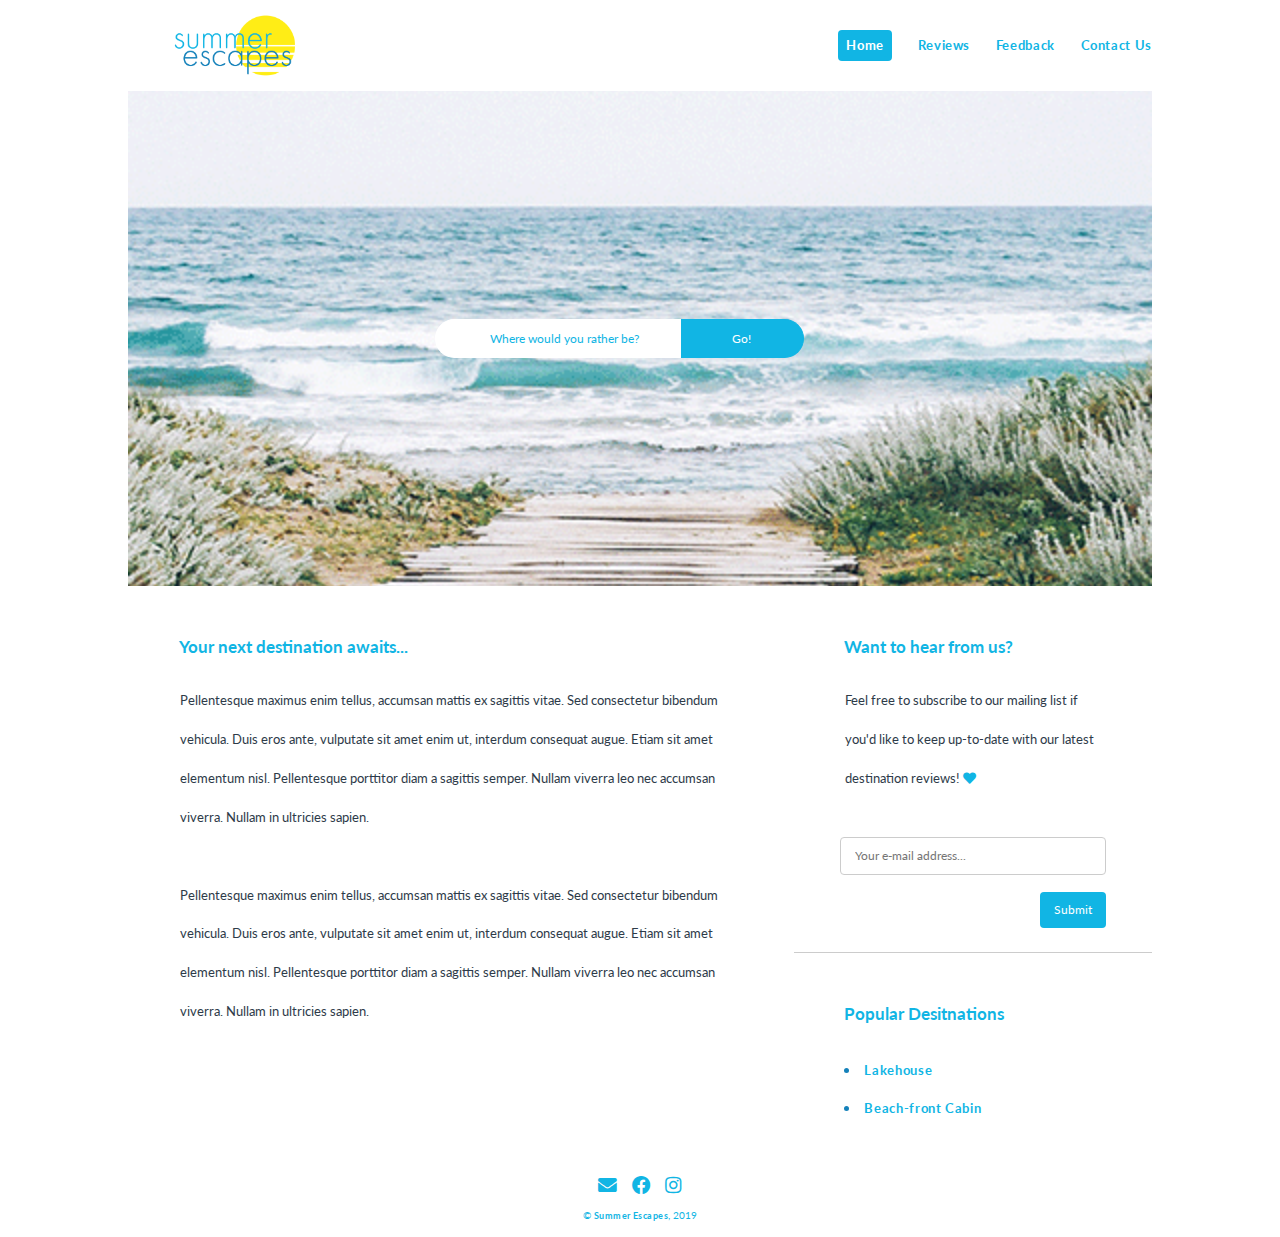
==== commit 5eeb3b3b: "Site pages, CSS changes, placeholder images" ====
--- a/index.html
+++ b/index.html
@@ -3,7 +3,7 @@
 <head>
     <!-- Page Meta -->
     <meta charset="utf-8">
-    <title>Summer Escapes</title>
+    <title>Summer Escapes - Home</title>
     <meta name="description" content="">
     <meta name="author" content="">
     
@@ -11,7 +11,7 @@
     <meta name="viewport" content="width=device-width, initial-scale=1">
     
     <!-- Font -->
-    <link rel="stylesheet" href="https://fonts.googleapis.com/css?family=Lobster|Flamenco:300|Montserrat">
+    <link rel="stylesheet" href="https://fonts.googleapis.com/css?family=Lato">
     <link rel="stylesheet" href="https://use.fontawesome.com/releases/v5.7.1/css/all.css">
     
     <!-- CSS -->
@@ -23,58 +23,53 @@
 </head>
 <body>
     <div id="container">
-        <div class="wrapper">
-            <header class="justify">
-                <img src="images/summer-escapes-logo.png">
-            </header>
-            <nav class="flex justify">
-                <ul>
-                    <li class="active justify"><a class="active" href="#">Home</a></li>
-                    <li class="justify"><a href="#">Reviews</a></li>
-                    <li class="justify"><a href="#">Feedback</a></li>
-                    <li class="justify"><a href="#">Contact Us</a></li>
-                </ul>
-            </nav>
-        </div>
+        <header class="justify">
+            <img src="images/summer-escapes-logo.png">
+        </header>
+        <nav class="flex justify">
+            <ul>
+                <li class="active justify"><a class="active" href="index.html">Home</a></li>
+                <li class="justify"><a href="reviews.html">Reviews</a></li>
+                <li class="justify"><a href="feedback.html">Feedback</a></li>
+                <li class="justify"><a href="contact-us.html">Contact Us</a></li>
+            </ul>
+        </nav>
         <div id="hero" class="flex justify">
             <form>
                 <input type="text" placeholder="Where would you rather be?" onfocus="this.placeholder =''" onfocusout="this.placeholder = 'Where would you rather be?'">
                 <input type="submit" value="Go!" action="/index.html">
             </form>
         </div>
-        <div class="wrapper">
-            <section class="flex content">
-                <article>
-                    <h3>Your next destination awaits...</h3>
-                    <p>
-                        Pellentesque maximus enim tellus, accumsan mattis ex sagittis vitae. Sed consectetur bibendum vehicula. Duis eros ante, vulputate sit amet enim ut, interdum consequat augue. Etiam sit amet elementum nisl. Pellentesque porttitor diam a sagittis semper. Nullam viverra leo nec accumsan viverra. Nullam in ultricies sapien.
-                    </p>
-                    <p>
-                        Pellentesque maximus enim tellus, accumsan mattis ex sagittis vitae. Sed consectetur bibendum vehicula. Duis eros ante, vulputate sit amet enim ut, interdum consequat augue. Etiam sit amet elementum nisl. Pellentesque porttitor diam a sagittis semper. Nullam viverra leo nec accumsan viverra. Nullam in ultricies sapien.
-                    </p>
-                </article>
-                <aside>
-                    <h3>Want to hear from us?</h3>
-                    <p>
-                       Feel free to subscribe to our mailing list if you'd like to keep up-to-date with our latest destination reviews! <i class="fas fa-heart"></i>
-                        <form>
-                            <input type="text" name="email" placeholder="Your e-mail address...">
-                            <br><br>
-                            <input type="submit" value="Submit">
-                        </form>
-                    </p>
-                    <hr>
-                    <h3>Popular Desitnations</h3>
-                    <p>
-                        <ul>
-                            <li><a href="#">Lakehouse</a></li>
-                            <li><a href="#">Beach-front Cabin</a></li>
-                            <li><a href="#">Taco Bell</a></li>
-                        </ul>
-                    </p>
-                </aside>
-            </section>
-        </div>
+        <section class="flex content">
+            <article>
+                <h3>Your next destination awaits...</h3>
+                <p>
+                    Pellentesque maximus enim tellus, accumsan mattis ex sagittis vitae. Sed consectetur bibendum vehicula. Duis eros ante, vulputate sit amet enim ut, interdum consequat augue. Etiam sit amet elementum nisl. Pellentesque porttitor diam a sagittis semper. Nullam viverra leo nec accumsan viverra. Nullam in ultricies sapien.
+                </p>
+                <p>
+                    Pellentesque maximus enim tellus, accumsan mattis ex sagittis vitae. Sed consectetur bibendum vehicula. Duis eros ante, vulputate sit amet enim ut, interdum consequat augue. Etiam sit amet elementum nisl. Pellentesque porttitor diam a sagittis semper. Nullam viverra leo nec accumsan viverra. Nullam in ultricies sapien.
+                </p>
+            </article>
+            <aside>
+                <h3>Want to hear from us?</h3>
+                <p>
+                   Feel free to subscribe to our mailing list if you'd like to keep up-to-date with our latest destination reviews! <i class="fas fa-heart"></i>
+                    <form>
+                        <input type="text" name="email" placeholder="Your e-mail address...">
+                        <br><br>
+                        <input type="submit" value="Submit">
+                    </form>
+                </p>
+                <hr>
+                <h3>Popular Desitnations</h3>
+                <p>
+                    <ul>
+                        <li><a href="reviews.html#lakehouse">Lakehouse</a></li>
+                        <li><a href="reviews.html#cabin">Beach-front Cabin</a></li>
+                    </ul>
+                </p>
+            </aside>
+        </section>
         <footer>
             <p>
                 <a href="mailto:"><i class="fas fa-envelope"></i></a>
--- a/css/style.css
+++ b/css/style.css
@@ -1,3 +1,24 @@
+/*
+
+--- Table of Contents ---
+
+- Basics
+- Header
+- Navigation
+- Hero
+- Section, Article, Aside
+- Footer
+- Typography
+- Links
+- Lists
+- Forms
+- Flex Utilities
+- Misc
+- Responsive CSS
+- Media Queries - Reference
+
+*/
+
 /* Basics */
 
 html, body {
@@ -9,21 +30,14 @@
 
 #container {
     position: relative;
-    width: 100%;
     height: 100%;
-    margin: auto;
-    padding: 0; }
-
-/* Wrapper */
-
-.wrapper {
-    width: 80%;
-    margin: auto;
     display: -webkit-box;
     display: -ms-flexbox;
     display: flex;
     -ms-flex-wrap: wrap;
-    flex-wrap: wrap; }
+    flex-wrap: wrap;
+    margin: auto;
+    padding: 0; }
 
 /* Header */
 
@@ -38,9 +52,9 @@
     background-color: white; }
 
 header img {
-    width: 50%;
+    max-width: 50%;
     height: auto;
-    margin: 1.5em 3em; }
+    margin: 1em 3em; }
 
 /* Navigation */
 
@@ -53,33 +67,44 @@
     background-color: white; }
 
 nav ul {
-    list-style: none;
-    margin-right: 1.5em; }
+    list-style: none; }
 
 nav ul li {
     display: -webkit-inline-box;
     display: -ms-inline-flexbox;
     display: inline-flex;
-    margin-right: 1.5em; }
+    margin-left: 1.5em; }
 
 /* Hero */
 
-#hero {
+#hero, #mini1, #mini2, #mini3 {
     height: 55%;
     -webkit-box-flex: 1;
     -ms-flex: 1 0 100%;
     flex: 1 0 100%;
-    background-image: url(../images/hero.png);
+    background-image: url(../images/hero-png8.png);
     background-attachment: fixed;
     background-size: cover;
     background-repeat: no-repeat;
     background-position: bottom;
     text-align: center; }
 
+#mini1, #mini2, #mini3 {
+    height: 20%; }
+
+#mini1 {
+    background-image: url(../images/mini-1.png);}
+
+#mini2 {
+    background-image: url(../images/mini-2.png);}
+
+#mini3 {
+    background-image: url(../images/mini-3.png);}
+
 #hero form {
     margin: 0 0 0 30%;
     width: 60%;
-    font-family: "Montserrat";
+    font-family: "Lato";
     font-size: 1em; }
 
 #hero input[type=text] {
@@ -91,6 +116,7 @@
     border: 0 solid white;
     border-width: 1px 0 1px 1px;
     border-radius: 32px 0 0 32px;
+    font-size: 0.8em;
     color: #1481BA;
     text-align: center; }
 
@@ -107,6 +133,7 @@
     border: 0 solid #11B5E4;
     border-width: 1px 1px 1px 0;
     border-radius: 0 32px 32px 0;
+    font-size: 0.8em;
     color: white;
     background-color: #11B5E4;
     transition: .20s ease; }
@@ -119,7 +146,7 @@
 /* Section, Article, Aside */
 
 section h3 {
-    color: #001021;
+    color: #11b5e4;
     margin: 3em 3em 1.5em 3em; }
 
 section p {
@@ -152,6 +179,100 @@
 aside i {
     color: #11B5E4; }
 
+/* Reviews Page Specific */
+
+.review-article {
+    flex: 0 1 60%; }
+
+.review-aside {
+    flex: 1 0 40%; }
+
+#ratings {
+    font-size: 0.9em;
+    text-align: center;
+    margin: 3em auto; }
+
+#ratings h3 {
+    text-align: center; }
+
+#ratings p {
+    margin-bottom: 1em; }
+
+#ratings i {
+    font-size: 2em;
+    margin-bottom: 1em; }
+
+aside img {
+    max-width: 70%;
+    height: auto;
+    margin: 0 auto;
+    margin-top: 3em;
+    border-radius: 4px; }
+
+#stars1::after {
+    content: "\f005\f005\f005\f005";
+    font-family: "Font Awesome 5 Free";
+    font-weight: 900;
+    color: #11b5e4; }
+
+#stars2::after {
+    content: "\f005\f005\f005\f005\f005";
+    font-family: "Font Awesome 5 Free";
+    font-weight: 900;
+    color: #11b5e4; }
+
+#stars3::after {
+    content: "\f005\f005\f005";
+    font-family: "Font Awesome 5 Free";
+    font-weight: 900;
+    color: #11b5e4; }
+
+/* Feedback Page Specific */
+
+#fb {
+    margin-left: 4em; }
+
+#fb p {
+    margin: 0 0 1em; }
+
+.feedback {
+    flex: 0 0 40%; }
+
+.fb-form {
+    flex: 0 0 60%; }
+
+label {
+    margin-right: 0.5em;
+    min-width: 4em;
+    font-size: 0.9em;
+    text-align: right; }
+
+.spc {
+    margin-top: 1px;
+    margin-bottom: 1em; }
+
+.input-width {
+    width: 100% !important;
+    margin: 0 4em 0 0 !important; }
+
+/* Contact Us Page Specific */
+
+.contact-item {
+    flex: 0 0 25%; }
+
+.contact-item i {
+    color: #0CAADC;
+    font-size: 3em;
+    font-weight: 700; }
+
+.contact-item p {
+    margin: 1em 1em 3em 1em;
+    text-align: center; }
+
+#map iframe {
+    width: 100%;
+    height: 250px; }
+
 /* Footer */
 
 footer {
@@ -169,31 +290,98 @@
     font-size: 2em;
     margin: 0 0.3em; }
 
+/* Typography */
+
+body { 
+    font-family: "Lato", sans-serif;
+    color: #2E3B49;
+    font-size: 0.9em; }
+
+h1, h2, h3, h4 { 
+    font-weight: bold;
+    color: #0CAADC; }
+
+p {
+    font-size: 0.9em;
+    line-height: 3em;
+    color: #2E3B49; }
+
+/* Links */
+
+a {
+    font-size: 0.9em;
+    font-weight: bold;
+    color: #11B5E4;
+    text-decoration: none;
+    letter-spacing: 0.05em;
+    transition: .20s ease; }
+
+i {
+    transition: .20s ease; }
+
+a:hover {
+    color: #1481BA; }
+
+#ratings i:hover {
+    color: #EA3546; }
+
+a:active {
+    color: #1481BA; }
+
+.active {
+    color: white;
+    padding: 0.3em;
+    border-radius: 4px;
+    background-color: #11B5E4; }
+
+.active:hover {
+    color: white; }
+
+/* Lists */
+
+ul {
+    margin: 0;
+    padding: 0; }
+
 /* Forms */
 
-hero form, aside form {
-    margin: 0 2em 1.5em 2em; }
-
-aside input[type=text] {
-    width: 90%;
+hero form {
+    margin: 1.5em; }
+
+aside form {
+    padding-bottom: 1.5em }
+
+aside input[type=text], select {
+    -webkit-appearance: none;
+    -moz-appearance: none;
+    appearance: none;
     -webkit-box-sizing:border-box;
     box-sizing:border-box;
+    width: calc(100% - 8em);
+    margin: 0 4em;
     padding: 1em 1.2em;
-    margin: 0 5%;
     border: 1px solid #CCC;
     border-radius: 4px;
-    font-family: "Montserrat";
+    font-family: "Lato";
     font-size: 0.8em; }
 
+select {
+    background-image: url(../images/arrow.png);
+    background-position: 98% center;
+    background-repeat: no-repeat; }
+
 aside input[type=submit] {
-    width: 90%;
+    -webkit-appearance: none;
+    -moz-appearance: none;
+    appearance: none;
+    float: right;
+    margin-right: 4em;
     padding: 1em 1.2em;
-    margin: 0 5%;
     color: white;
     background-color: #11B5E4;
     border: none;
     border-radius: 4px;
-    font-family: "Montserrat";
+    font-family: "Lato";
     font-size: 0.8em;
     transition: .20s ease; }
 
@@ -201,10 +389,15 @@
     background-color: #1481BA;
     cursor: pointer; }
 
-aside input[type=text]:focus {
+aside input[type=text]:focus, select {
     outline: none; }
 
-/*  Classes to fix text elements on some Flexbox items */
+aside input[type=radio], aside input[type=checkbox] {
+    margin-left: 2em;
+    margin-right: 0.5em;
+    margin-bottom: 1em; }
+
+/*  Flex Utilities */
 
 .flex {
     display: -webkit-box;
@@ -225,128 +418,153 @@
     -ms-flex-pack: center;
     justify-content: center; }
 
-/* Typography */
-
-body { 
-    font-family: "Montserrat", "HelveticaNeue", "Helvetica Neue", "Helvetica", Arial, sans-serif;
-    color: #001021;
-    font-size: 1em; }
-
-h1, h2, h3, h4, h5, h6 { 
-    font-weight: bold;
-    color: #0CAADC; }
-
-p {
-    font-size: 0.9em;
-    line-height: 3em;
-    color: #001021; }
-
-/* Responsive CSS */
-
-/* For Mobile Devices */ @media (max-width: 800px) {
-    
-#container {
-    width: 100%;}
-    
-header {
-    height: auto;
-    -webkit-box-flex: 1;
-    -ms-flex: 0 0 100%;
-    flex: 0 0 100%; }
-
-header img {
-    max-width: 40%;
-    height: auto;
-    margin: 1.5em auto; } 
-
-nav {
-    height: auto;
-    -webkit-box-flex: 1;
-    -ms-flex: 1 0 100%;
-    flex: 1 0 100%;
-    text-align: center; }
-
-nav ul li {
-    display: -webkit-box;
-    display: -ms-flexbox;
-    display: flex;
-    padding: 1.5em 2em;
-    margin-right: 0; }
-
-#hero {
-    height: 30%; }
-
-#hero form {
-    margin: 0 10%;
-    width: 80%; }
-
-#hero input[type=text] {
-    float: none;
-    margin: 1em 0;
-    padding: 1em;
-    width: 100%;
-    font-size: 0.8em;
-    border: 0 solid white;
-    border-width: 1px 1px 1px 1px;
-    border-radius: 32px 32px 32px 32px; }
-
-#hero input[type=submit] {
-    float: none;
-    margin: 1em 0;
-    padding: 1em;
-    width: 100%;
-    font-size: 0.8em;
-    border: 0 solid #11B5E4;
-    border-width: 1px 1px 1px 1px;
-    border-radius: 32px 32px 32px 32px; }
-
-section h3 {
-    margin: 3em 1.5em 1.5em 1.5em; }
-
-section p {
-    margin: 0 2em 3em 2em; }
-    
-article {
-    flex: 0 0 100%; }
-
-aside {
-    flex: 0 0 100%; }}
-
-p {
-    line-height: 2em; }
-
-/* Links */
-
-a {
-    font-size: 0.9em;
-    color: #11B5E4;
-    text-decoration: none;
-    letter-spacing: 0.05em;
-    transition: .20s ease; }
-
-a:hover {
-    color: #1481BA; }
-
-a:active {
-    color: #1481BA; }
-
-.active {
-    color: #1481BA; }
-
-/* Lists */
-
-ul {
-    margin: 0;
-    padding: 0; }
+.jus-ctr {
+    -webkit-box-pack: center;
+    -ms-flex-pack: center;
+    justify-content: center; }
+
+.ali-ctr {
+    -webkit-box-align: center;
+    -ms-flex-align: center;
+    align-items: center; }
+
+.row {
+    -webkit-box-orient: horizontal;
+    -webkit-box-direction: normal;
+    -ms-flex-flow: row;
+    flex-flow: row; }
+
+.wrap {
+    -ms-flex-wrap: nowrap;
+    flex-wrap: nowrap; }
 
 /* Misc */
 
 hr {
-    margin: 1.5em 1.5em 0 1.5em;
+    flex: 0 0 100%;
+    margin: 0 auto;
     border-width: 0;
     border-top: 1px solid #CCCCCC; }
 
+/* Responsive CSS */
+
+/* For Screen and Tablet */ @media (min-width: 768px) {
+    
+#container {
+    width: 80%; }}
+
+/* For Mobile Devices */ @media (max-width: 768px) {
+    
+    #container {
+        width: 100%; }
+
+    header {
+        height: auto;
+        -webkit-box-flex: 1;
+        -ms-flex: 0 0 100%;
+        flex: 0 0 100%; }
+
+    header img {
+        max-width: 40%;
+        height: auto;
+        margin: 1.5em auto; } 
+
+    nav {
+        height: auto;
+        -webkit-box-flex: 1;
+        -ms-flex: 1 0 100%;
+        flex: 1 0 100%;
+        text-align: center; }
+    nav ul li {
+        display: -webkit-box;
+        display: -ms-flexbox;
+        display: flex;
+        padding: 1.5em 2em;
+        margin-left: 0; }
+
+    nav ul {
+        margin: 0;
+        padding: 0; }
+    
+    .active {
+        border-radius: 0;
+        padding: 1em 0.5em; }
+
+    #hero {
+        height: 30%; }
+
+    #hero form {
+        margin: 0 10%;
+        width: 80%; }
+
+    #hero input[type=text] {
+        float: none;
+        margin: 1em 0;
+        padding: 1em;
+        width: 100%;
+        font-size: 0.8em;
+        border: 0 solid white;
+        border-width: 1px;
+        border-radius: 32px; }
+
+    #hero input[type=submit] {
+        float: none;
+        margin: 1em 0;
+        padding: 1em;
+        width: 100%;
+        font-size: 0.8em;
+        border: 0 solid #11B5E4;
+        border-width: 1px;
+        border-radius: 32px; }
+
+    section h3 {
+        margin: 3em 1.5em 1.5em 1.5em; }
+
+    section p {
+        margin: 0 2em 3em 2em; }
+
+    article, .feedback {
+        flex: 0 0 100%; }
+
+    aside, .fb-form {
+        flex: 0 0 100%; }
+
+    h1, h2, h3, h4 {
+        text-align: center; }
+    
+    p {
+        line-height: 2em; }
+    
+    footer a {
+        font-weight: normal; }
+    
+    footer p {
+        font-size: 1.1em; }
+
+    .review-article {
+        flex: 0 0 100%; }
+
+    .review-aside {
+        flex: 0 0 100%; }
+    
+    aside img {
+        max-width: 90%; }
+        
+    #ratings {
+        margin: 0 auto; }
+    
+    label {
+        margin-bottom: 1em;
+        text-align: left; }
+    
+    .wrap {
+        -ms-flex-wrap: wrap;
+        flex-wrap: wrap; }
+    
+    .contact-item {
+        flex: 0 0 100%; }}
+
 /* Media Queries - Reference */
 
-@media (min-width: 800px) {} /* Tablet & Screen */ 
-@media (max-width: 800px) {} /* Mobile Devices */+@media (min-width: 768px) {} /* Tablet & Screen */ 
+@media (max-width: 768px) {} /* Mobile Devices */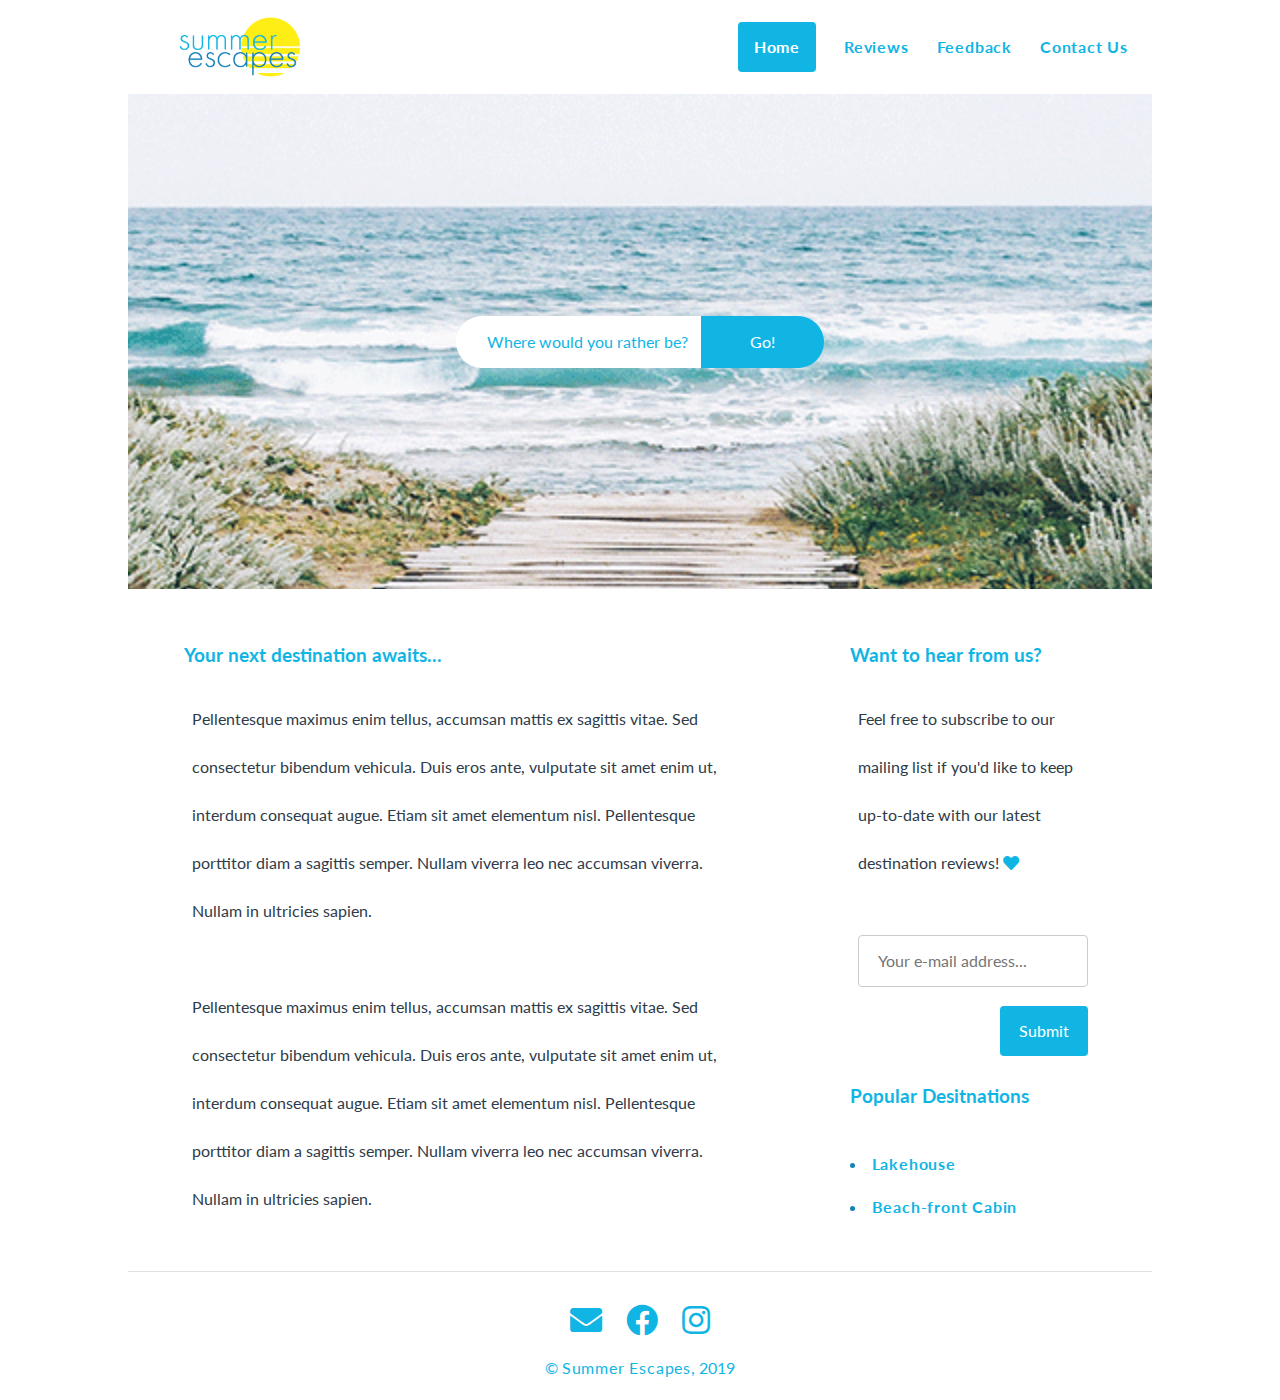
==== commit c4de8020: "Cleaning and fixes" ====
--- a/index.html
+++ b/index.html
@@ -23,19 +23,19 @@
 </head>
 <body>
     <div id="container">
-        <header class="justify">
-            <img src="images/summer-escapes-logo.png">
+        <header class="column jus-ctr">
+            <img src="images/summer-escapes-logo.png" alt="Summer Escapes Logo">
         </header>
-        <nav class="flex justify">
-            <ul>
-                <li class="active justify"><a class="active" href="index.html">Home</a></li>
-                <li class="justify"><a href="reviews.html">Reviews</a></li>
-                <li class="justify"><a href="feedback.html">Feedback</a></li>
-                <li class="justify"><a href="contact-us.html">Contact Us</a></li>
+        <nav class="flex column jus-ctr">
+            <ul class="column jus-ctr">
+                <li class="active"><a href="index.html">Home</a></li>
+                <li><a href="reviews.html">Reviews</a></li>
+                <li><a href="feedback.html">Feedback</a></li>
+                <li><a href="contact-us.html">Contact Us</a></li>
             </ul>
         </nav>
-        <div id="hero" class="flex justify">
-            <form>
+        <div id="hero" class="flex ali-ctr jus-ctr">
+            <form class="flex jus-ctr">
                 <input type="text" placeholder="Where would you rather be?" onfocus="this.placeholder =''" onfocusout="this.placeholder = 'Where would you rather be?'">
                 <input type="submit" value="Go!" action="/index.html">
             </form>
@@ -60,7 +60,6 @@
                         <input type="submit" value="Submit">
                     </form>
                 </p>
-                <hr>
                 <h3>Popular Desitnations</h3>
                 <p>
                     <ul>
@@ -70,6 +69,7 @@
                 </p>
             </aside>
         </section>
+        <hr>
         <footer>
             <p>
                 <a href="mailto:"><i class="fas fa-envelope"></i></a>
--- a/css/style.css
+++ b/css/style.css
@@ -5,13 +5,16 @@
 - Basics
 - Header
 - Navigation
-- Hero
+- Hero, Mini
 - Section, Article, Aside
+- Review Page Specific
+- Feedback Page Specific
+- Contact Us Page Specific
 - Footer
 - Typography
 - Links
 - Lists
-- Forms
+- Forms, Input
 - Flex Utilities
 - Misc
 - Responsive CSS
@@ -26,7 +29,7 @@
     height: 100%;
     margin: 0;
     padding: 0;
-    background-color: white; } /* alternatively #001021 */
+    background-color: white; }
 
 #container {
     position: relative;
@@ -67,6 +70,7 @@
     background-color: white; }
 
 nav ul {
+    margin-right: 1.5em;
     list-style: none; }
 
 nav ul li {
@@ -75,7 +79,7 @@
     display: inline-flex;
     margin-left: 1.5em; }
 
-/* Hero */
+/* Hero, Mini */
 
 #hero, #mini1, #mini2, #mini3 {
     height: 55%;
@@ -102,10 +106,9 @@
     background-image: url(../images/mini-3.png);}
 
 #hero form {
-    margin: 0 0 0 30%;
-    width: 60%;
     font-family: "Lato";
-    font-size: 1em; }
+    font-size: 1em;
+    width: 60%; }
 
 #hero input[type=text] {
     -webkit-box-sizing:border-box;
@@ -116,7 +119,7 @@
     border: 0 solid white;
     border-width: 1px 0 1px 1px;
     border-radius: 32px 0 0 32px;
-    font-size: 0.8em;
+    font-size: 1em;
     color: #1481BA;
     text-align: center; }
 
@@ -133,7 +136,7 @@
     border: 0 solid #11B5E4;
     border-width: 1px 1px 1px 0;
     border-radius: 0 32px 32px 0;
-    font-size: 0.8em;
+    font-size: 1em;
     color: white;
     background-color: #11B5E4;
     transition: .20s ease; }
@@ -188,11 +191,7 @@
     flex: 1 0 40%; }
 
 #ratings {
-    font-size: 0.9em;
-    text-align: center;
-    margin: 3em auto; }
-
-#ratings h3 {
+    margin: 6em 0;
     text-align: center; }
 
 #ratings p {
@@ -203,25 +202,28 @@
     margin-bottom: 1em; }
 
 aside img {
-    max-width: 70%;
+    max-width: 80%;
     height: auto;
     margin: 0 auto;
-    margin-top: 3em;
+    margin-top: 0;
     border-radius: 4px; }
 
-#stars1::after {
+#stars1, #stars2, #stars3 {
+    font-size: 0.9em; }
+
+#stars1::after { /* stars next to rating */
     content: "\f005\f005\f005\f005";
     font-family: "Font Awesome 5 Free";
     font-weight: 900;
     color: #11b5e4; }
 
-#stars2::after {
+#stars2::after { /* stars next to rating */
     content: "\f005\f005\f005\f005\f005";
     font-family: "Font Awesome 5 Free";
     font-weight: 900;
     color: #11b5e4; }
 
-#stars3::after {
+#stars3::after { /* stars next to rating */
     content: "\f005\f005\f005";
     font-family: "Font Awesome 5 Free";
     font-weight: 900;
@@ -244,10 +246,10 @@
 label {
     margin-right: 0.5em;
     min-width: 4em;
-    font-size: 0.9em;
+    font-size: 1em;
     text-align: right; }
 
-.spc {
+.spc { /* space out form elements */
     margin-top: 1px;
     margin-bottom: 1em; }
 
@@ -270,19 +272,24 @@
     text-align: center; }
 
 #map iframe {
+    margin-bottom: 1em;
     width: 100%;
-    height: 250px; }
+    height: 350px; }
 
 /* Footer */
 
 footer {
     flex: 0 0 100%;
-    font-size: 0.8em;
+    font-size: 1em;
     text-align: center;
     background-color: white; }
 
+footer a {
+    font-weight: normal; }
+
 footer p {
     margin: 2em 0;
+    font-size: 1em;
     line-height: 0;
     color: #11B5E4; }
 
@@ -295,21 +302,21 @@
 body { 
     font-family: "Lato", sans-serif;
     color: #2E3B49;
-    font-size: 0.9em; }
+    font-size: 1em; }
 
 h1, h2, h3, h4 { 
     font-weight: bold;
     color: #0CAADC; }
 
 p {
-    font-size: 0.9em;
+    font-size: 1em;
     line-height: 3em;
     color: #2E3B49; }
 
 /* Links */
 
 a {
-    font-size: 0.9em;
+    font-size: 1em;
     font-weight: bold;
     color: #11B5E4;
     text-decoration: none;
@@ -329,12 +336,11 @@
     color: #1481BA; }
 
 .active {
-    color: white;
-    padding: 0.3em;
+    padding: 1em;
     border-radius: 4px;
     background-color: #11B5E4; }
 
-.active:hover {
+.active a, .active a:hover {
     color: white; }
 
 /* Lists */
@@ -343,10 +349,7 @@
     margin: 0;
     padding: 0; }
 
-/* Forms */
-
-hero form {
-    margin: 1.5em; }
+/* Forms, Input */
 
 aside form {
     padding-bottom: 1.5em }
@@ -363,7 +366,7 @@
     border: 1px solid #CCC;
     border-radius: 4px;
     font-family: "Lato";
-    font-size: 0.8em; }
+    font-size: 1em; }
 
 select {
     background-image: url(../images/arrow.png);
@@ -375,14 +378,14 @@
     -moz-appearance: none;
     appearance: none;
     float: right;
-    margin-right: 4em;
+    margin: 0 4em 1em 0;
     padding: 1em 1.2em;
     color: white;
     background-color: #11B5E4;
     border: none;
     border-radius: 4px;
     font-family: "Lato";
-    font-size: 0.8em;
+    font-size: 1em;
     transition: .20s ease; }
 
 aside input[type=submit]:hover {
@@ -409,14 +412,11 @@
     display: -ms-inline-flexbox;
     display: inline-flex; }
 
-.justify {
+.column {
     -webkit-box-orient: vertical;
     -webkit-box-direction: normal;
     -ms-flex-direction: column;
-    flex-direction: column;
-    -webkit-box-pack: center;
-    -ms-flex-pack: center;
-    justify-content: center; }
+    flex-direction: column; }
 
 .jus-ctr {
     -webkit-box-pack: center;
@@ -428,23 +428,13 @@
     -ms-flex-align: center;
     align-items: center; }
 
-.row {
-    -webkit-box-orient: horizontal;
-    -webkit-box-direction: normal;
-    -ms-flex-flow: row;
-    flex-flow: row; }
-
-.wrap {
-    -ms-flex-wrap: nowrap;
-    flex-wrap: nowrap; }
-
 /* Misc */
 
 hr {
     flex: 0 0 100%;
     margin: 0 auto;
     border-width: 0;
-    border-top: 1px solid #CCCCCC; }
+    border-top: 1px solid #e1e1e1; }
 
 /* Responsive CSS */
 
@@ -458,7 +448,7 @@
     #container {
         width: 100%; }
 
-    header {
+    header, nav {
         height: auto;
         -webkit-box-flex: 1;
         -ms-flex: 0 0 100%;
@@ -468,32 +458,29 @@
         max-width: 40%;
         height: auto;
         margin: 1.5em auto; } 
-
+    
     nav {
-        height: auto;
-        -webkit-box-flex: 1;
-        -ms-flex: 1 0 100%;
-        flex: 1 0 100%;
         text-align: center; }
-    nav ul li {
-        display: -webkit-box;
-        display: -ms-flexbox;
-        display: flex;
-        padding: 1.5em 2em;
-        margin-left: 0; }
-
+    
     nav ul {
         margin: 0;
         padding: 0; }
+
+    nav ul li {
+        display: block;
+        padding: 2em 2em;
+        margin-left: 0; }
     
     .active {
+        padding: 2em 2em;
         border-radius: 0;
-        padding: 1em 0.5em; }
+        background-color: #11B5E4; }
 
     #hero {
-        height: 30%; }
+        height: 35%; }
 
     #hero form {
+        display: block;
         margin: 0 10%;
         width: 80%; }
 
@@ -502,7 +489,7 @@
         margin: 1em 0;
         padding: 1em;
         width: 100%;
-        font-size: 0.8em;
+        font-size: 1em;
         border: 0 solid white;
         border-width: 1px;
         border-radius: 32px; }
@@ -512,7 +499,7 @@
         margin: 1em 0;
         padding: 1em;
         width: 100%;
-        font-size: 0.8em;
+        font-size: 1em;
         border: 0 solid #11B5E4;
         border-width: 1px;
         border-radius: 32px; }
@@ -548,11 +535,25 @@
         flex: 0 0 100%; }
     
     aside img {
-        max-width: 90%; }
+        margin-top: 0;
+        max-width: 95%; }
         
     #ratings {
         margin: 0 auto; }
     
+    #fb {
+        margin: 0 2em; }
+    
+    aside input[type=text] {
+        margin: 0 2em;
+        width: calc(100% - 4em); }
+    
+    aside input[type=submit] {
+        margin-right: 2em; }
+    
+    .input-width {
+        margin: 0 2em !important; }
+    
     label {
         margin-bottom: 1em;
         text-align: left; }
